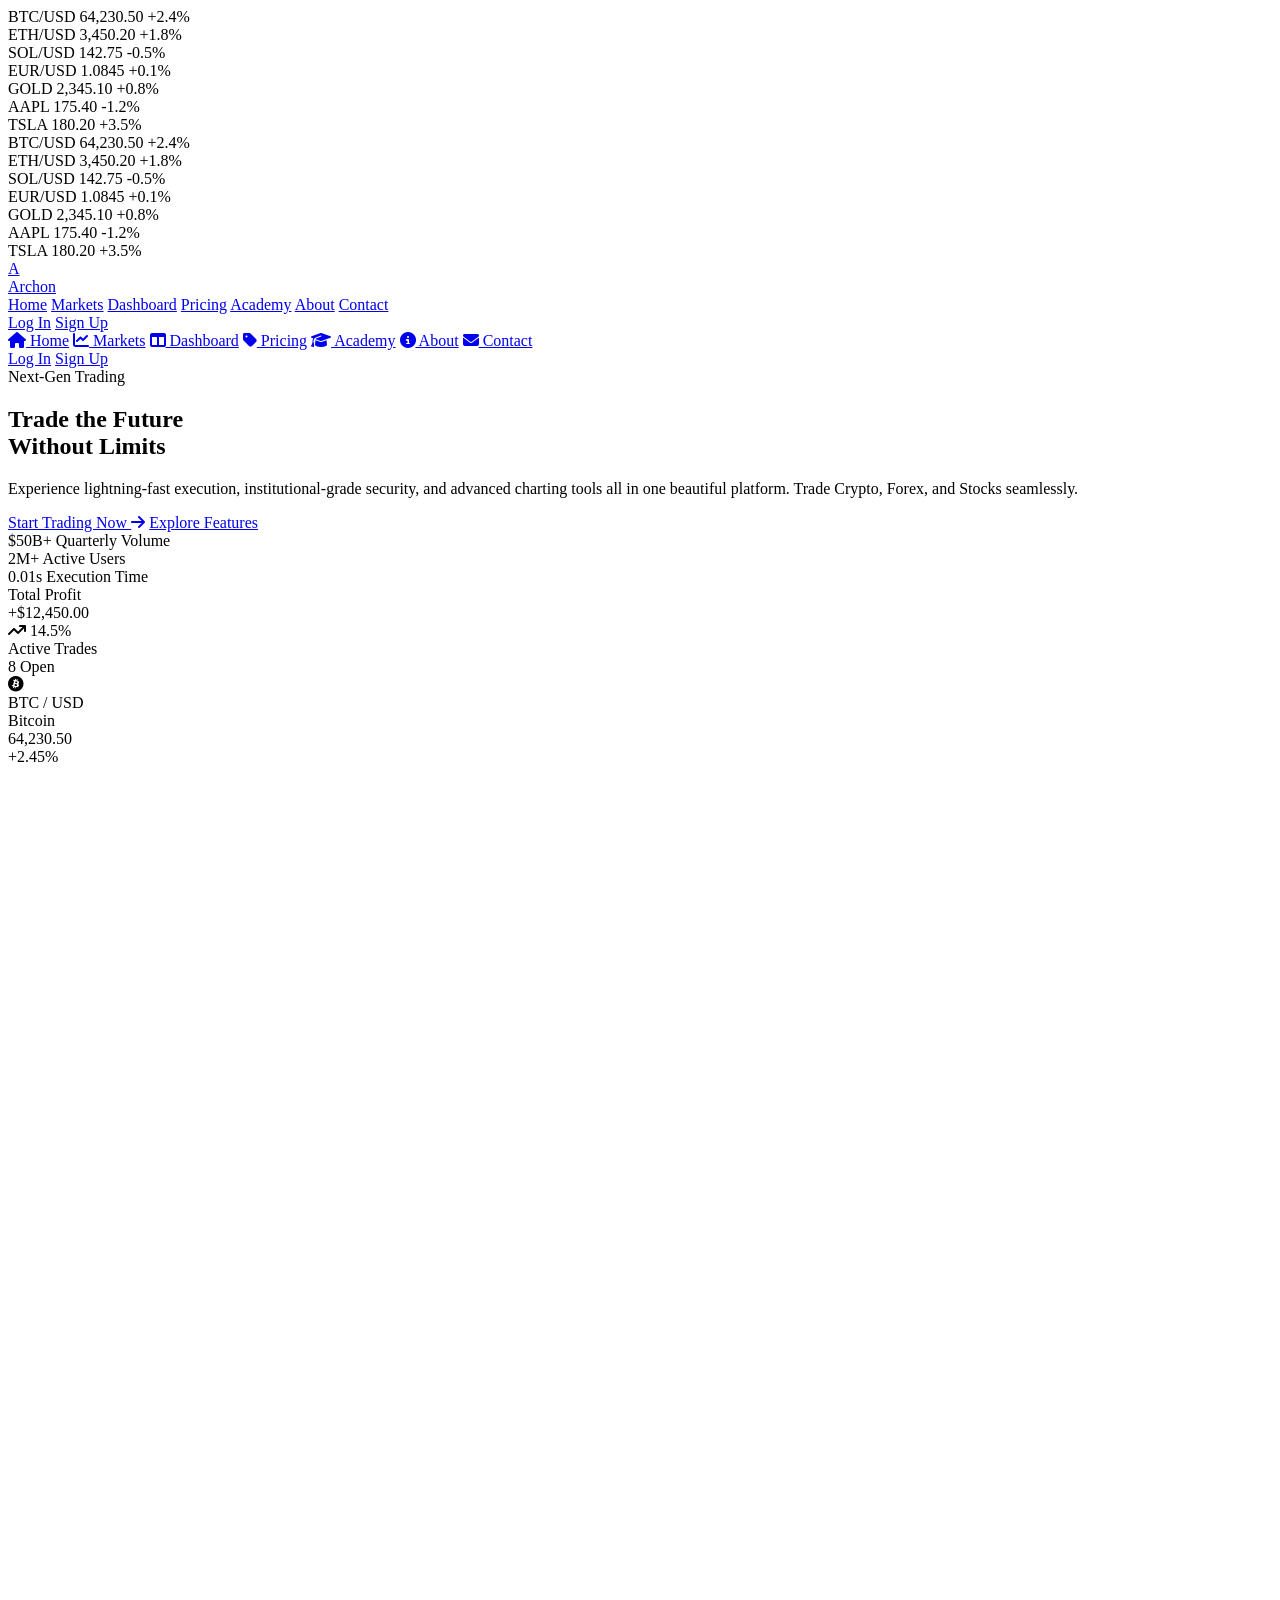
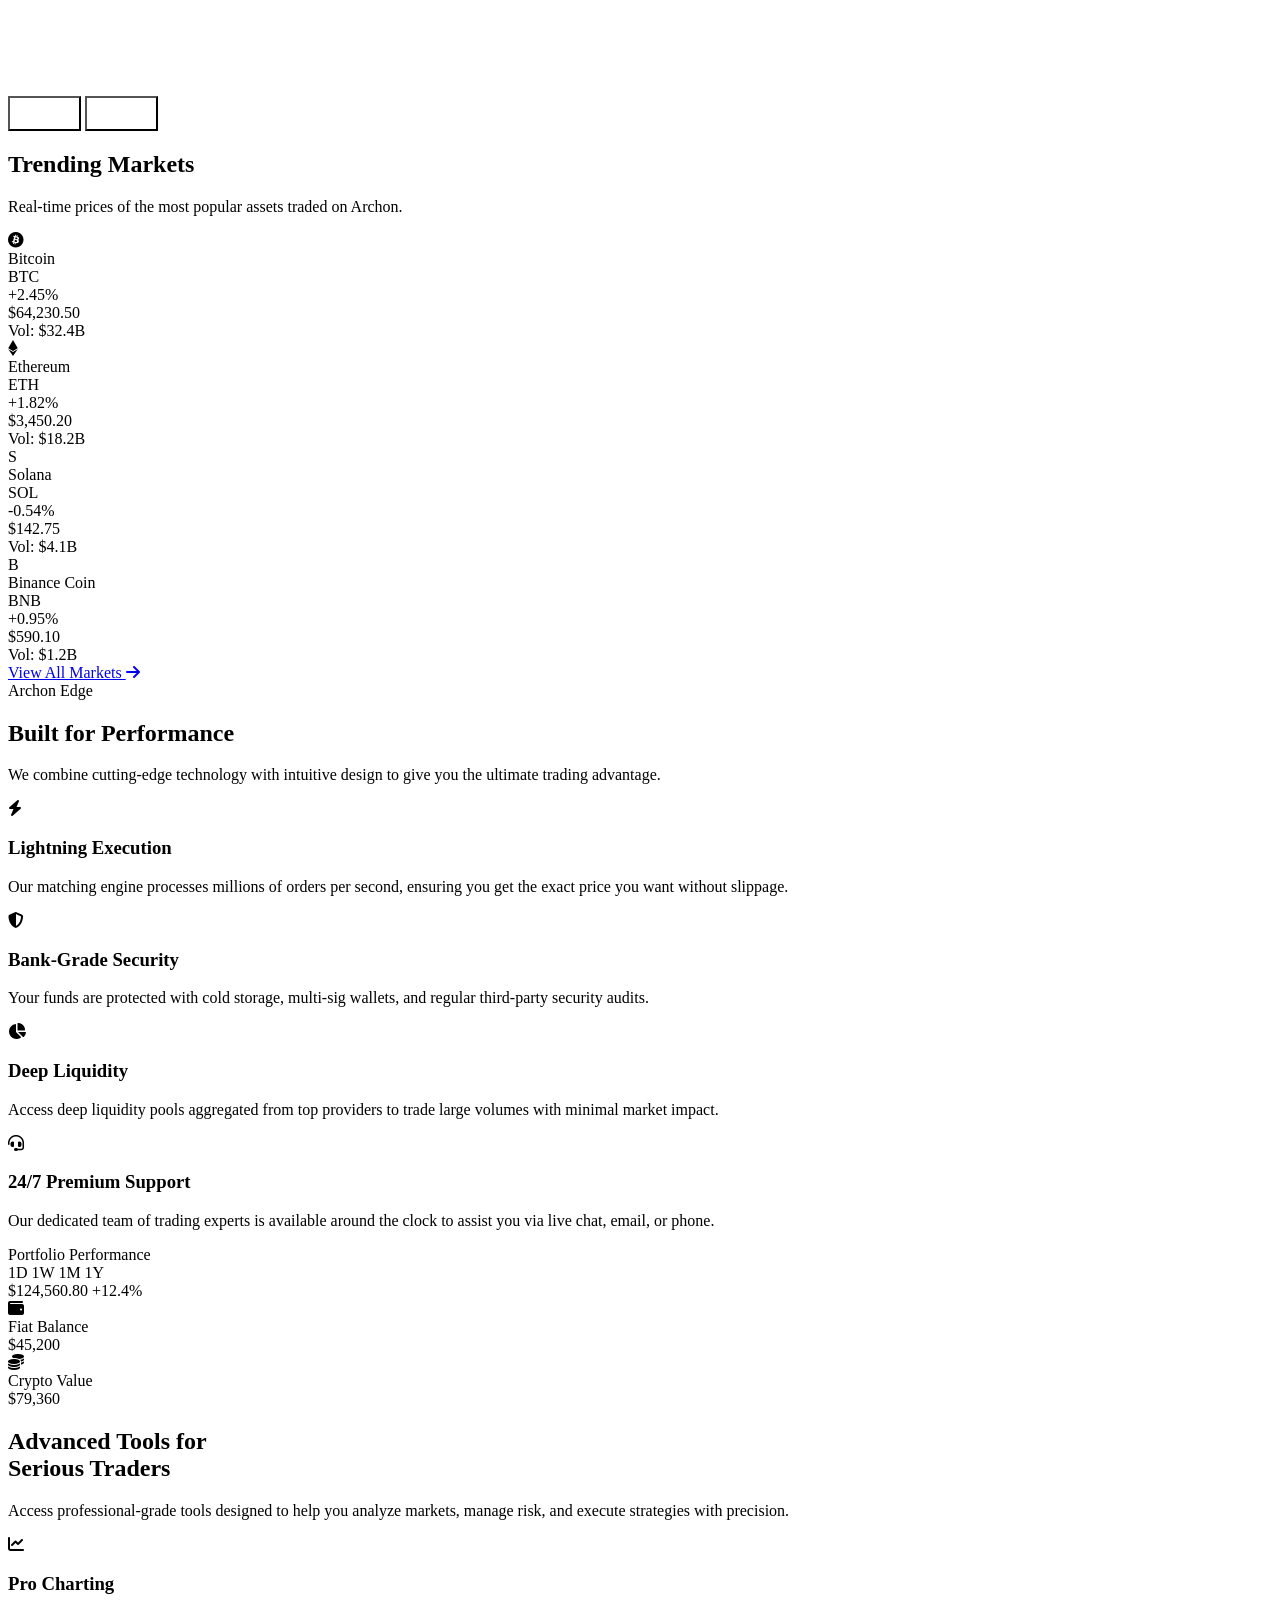
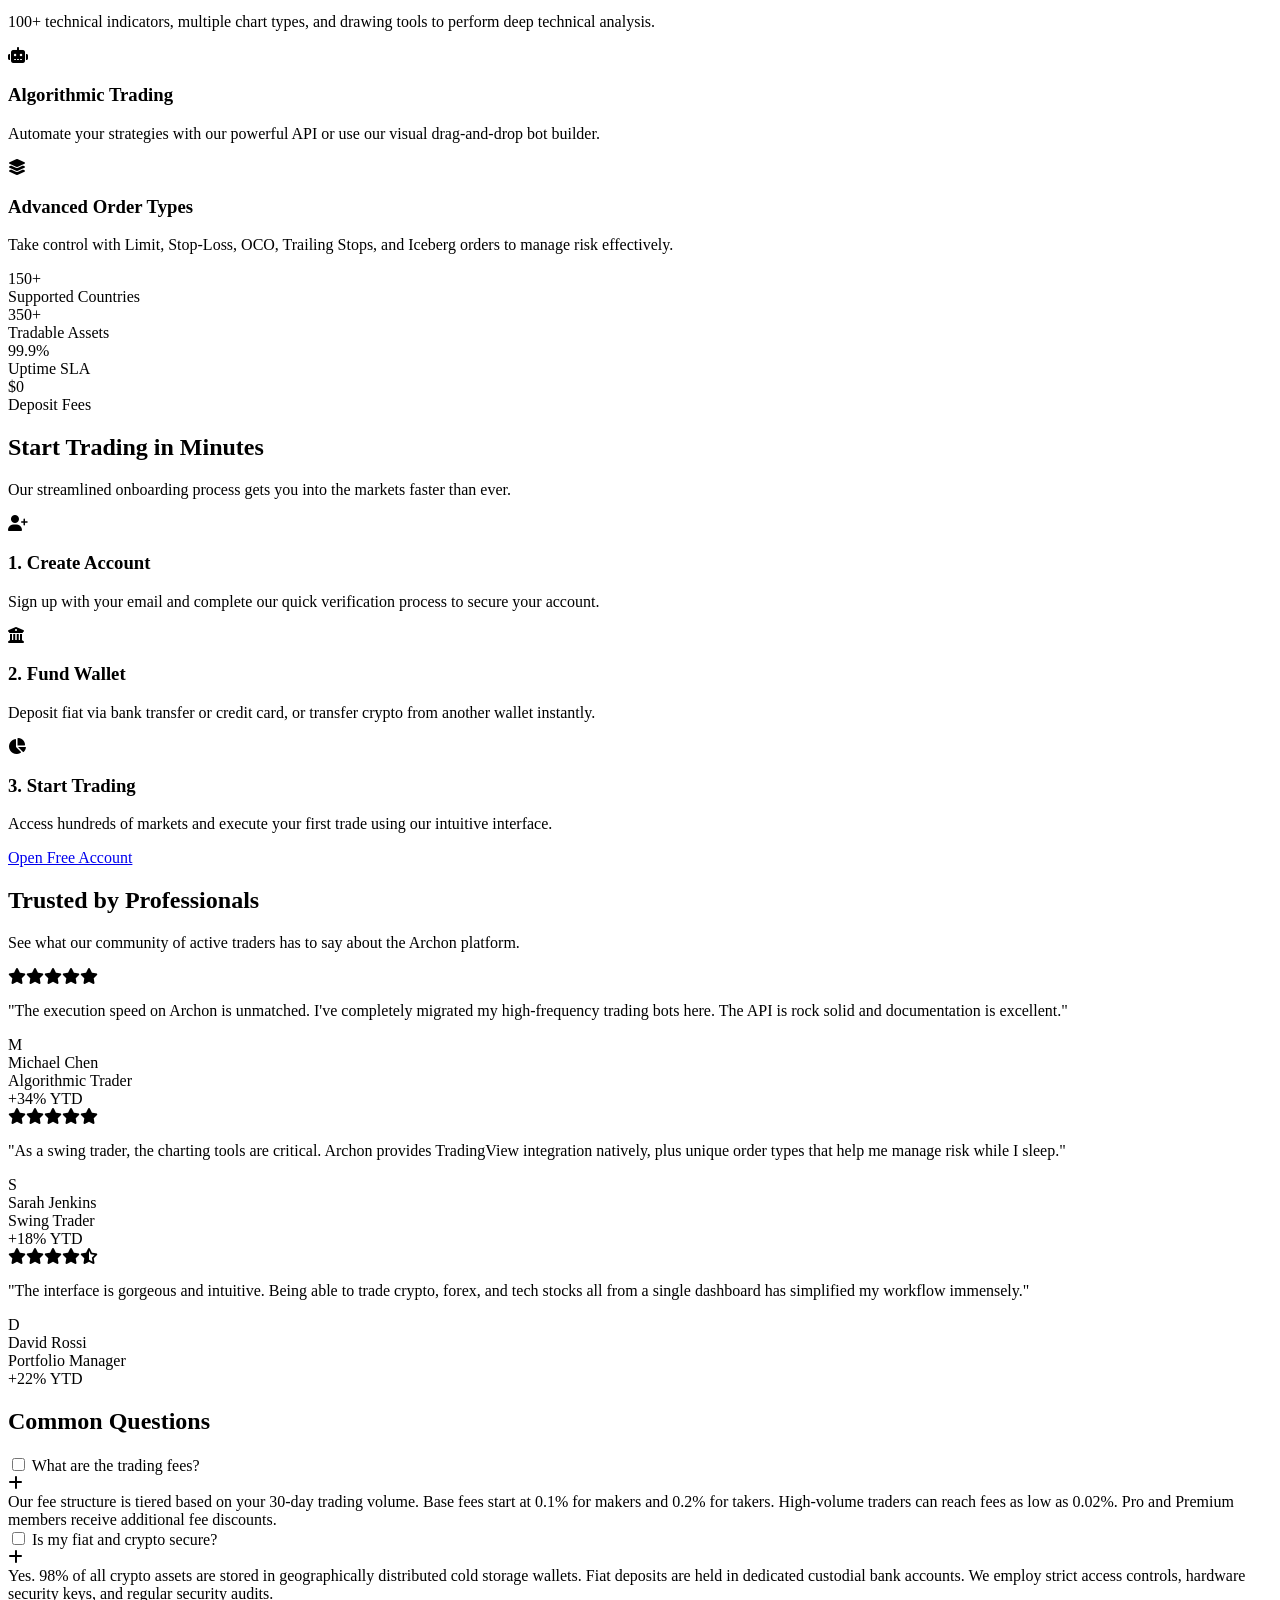
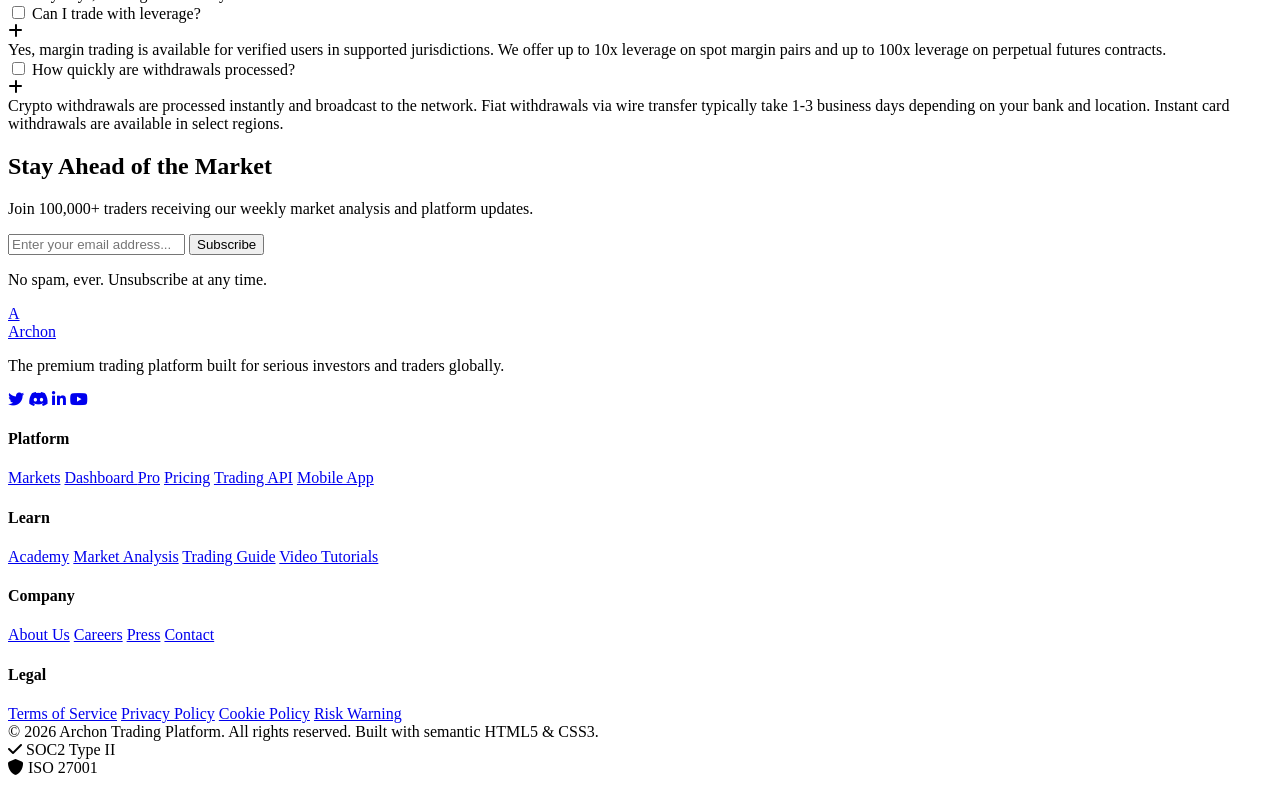
==== index.html @ 54bb6198 "Merge pull request #69 from harshvar027/fix/footer-placeholder-links Fix footer placeholder navigati" ====
<!DOCTYPE html>
<html lang="en">
<head>
  <meta charset="UTF-8">
  <meta name="viewport" content="width=device-width, initial-scale=1.0">
  <title>Archon | Premium Trading Platform</title>
  <link rel="icon" href="data:,">
  <meta name="description" content="A modern, premium trading platform built with semantic HTML5 and CSS3.">
  
  <!-- FontAwesome for icons (using a CDN for placeholder icons) -->
  <link rel="stylesheet" href="https://cdnjs.cloudflare.com/ajax/libs/font-awesome/6.4.0/css/all.min.css">
  
  <!-- CSS Styles -->
  <link rel="stylesheet" href="css/variables.css">
  <link rel="stylesheet" href="css/base.css">
  <link rel="stylesheet" href="css/nav.css">
  <link rel="stylesheet" href="css/footer.css">
  <link rel="stylesheet" href="css/home.css">
</head>
<body>

  <!-- ================= Ticker Bar ================= -->
  <div class="ticker">
    <div class="ticker__track">
      <!-- Duplicate items to create infinite loop effect -->
      <div class="ticker__item"><span class="ticker__symbol">BTC/USD</span> <span class="ticker__price">64,230.50</span> <span class="ticker__change ticker__up">+2.4%</span></div>
      <div class="ticker__item"><span class="ticker__symbol">ETH/USD</span> <span class="ticker__price">3,450.20</span> <span class="ticker__change ticker__up">+1.8%</span></div>
      <div class="ticker__item"><span class="ticker__symbol">SOL/USD</span> <span class="ticker__price">142.75</span> <span class="ticker__change ticker__down">-0.5%</span></div>
      <div class="ticker__item"><span class="ticker__symbol">EUR/USD</span> <span class="ticker__price">1.0845</span> <span class="ticker__change ticker__up">+0.1%</span></div>
      <div class="ticker__item"><span class="ticker__symbol">GOLD</span> <span class="ticker__price">2,345.10</span> <span class="ticker__change ticker__up">+0.8%</span></div>
      <div class="ticker__item"><span class="ticker__symbol">AAPL</span> <span class="ticker__price">175.40</span> <span class="ticker__change ticker__down">-1.2%</span></div>
      <div class="ticker__item"><span class="ticker__symbol">TSLA</span> <span class="ticker__price">180.20</span> <span class="ticker__change ticker__up">+3.5%</span></div>
      
      <div class="ticker__item"><span class="ticker__symbol">BTC/USD</span> <span class="ticker__price">64,230.50</span> <span class="ticker__change ticker__up">+2.4%</span></div>
      <div class="ticker__item"><span class="ticker__symbol">ETH/USD</span> <span class="ticker__price">3,450.20</span> <span class="ticker__change ticker__up">+1.8%</span></div>
      <div class="ticker__item"><span class="ticker__symbol">SOL/USD</span> <span class="ticker__price">142.75</span> <span class="ticker__change ticker__down">-0.5%</span></div>
      <div class="ticker__item"><span class="ticker__symbol">EUR/USD</span> <span class="ticker__price">1.0845</span> <span class="ticker__change ticker__up">+0.1%</span></div>
      <div class="ticker__item"><span class="ticker__symbol">GOLD</span> <span class="ticker__price">2,345.10</span> <span class="ticker__change ticker__up">+0.8%</span></div>
      <div class="ticker__item"><span class="ticker__symbol">AAPL</span> <span class="ticker__price">175.40</span> <span class="ticker__change ticker__down">-1.2%</span></div>
      <div class="ticker__item"><span class="ticker__symbol">TSLA</span> <span class="ticker__price">180.20</span> <span class="ticker__change ticker__up">+3.5%</span></div>
    </div>
  </div>

  <!-- ================= Navigation ================= -->
  <header class="nav">
    <input type="checkbox" id="nav-toggle" class="sr-only">
    
    <div class="nav__inner">
      <a href="index.html" class="nav__logo">
        <div class="nav__logo-icon">A</div>
        <div class="nav__logo-text">Archon</div>
      </a>

      <nav class="nav__links">
        <a href="index.html" class="nav__link active">Home</a>
        <a href="markets.html" class="nav__link">Markets</a>
        <a href="dashboard.html" class="nav__link">Dashboard</a>
        <a href="pricing.html" class="nav__link">Pricing</a>
        <a href="academy.html" class="nav__link">Academy</a>
        <a href="about.html" class="nav__link">About</a>
        <a href="contact.html" class="nav__link">Contact</a>
      </nav>

      <div class="nav__actions">
        <a href="login.html" class="btn btn-ghost hide-mobile">Log In</a>
        <a href="register.html" class="btn btn-primary hide-mobile">Sign Up</a>
        
        <label for="nav-toggle" class="nav__hamburger">
          <span class="nav__hamburger-line"></span>
          <span class="nav__hamburger-line"></span>
          <span class="nav__hamburger-line"></span>
        </label>
      </div>
    </div>

    <!-- Mobile Menu Drawer -->
    <div class="nav__mobile-menu">
      <a href="index.html" class="nav__mobile-link active"><i class="fa-solid fa-house"></i> Home</a>
      <a href="markets.html" class="nav__mobile-link"><i class="fa-solid fa-chart-line"></i> Markets</a>
      <a href="dashboard.html" class="nav__mobile-link"><i class="fa-solid fa-table-columns"></i> Dashboard</a>
      <a href="pricing.html" class="nav__mobile-link"><i class="fa-solid fa-tag"></i> Pricing</a>
      <a href="academy.html" class="nav__mobile-link"><i class="fa-solid fa-graduation-cap"></i> Academy</a>
      <a href="about.html" class="nav__mobile-link"><i class="fa-solid fa-circle-info"></i> About</a>
      <a href="contact.html" class="nav__mobile-link"><i class="fa-solid fa-envelope"></i> Contact</a>
      
      <div class="nav__mobile-actions">
        <a href="login.html" class="btn btn-ghost btn-full">Log In</a>
        <a href="register.html" class="btn btn-primary btn-full">Sign Up</a>
      </div>
    </div>
  </header>

  <!-- ================= Hero Section ================= -->
  <main>
    <section class="hero container">
      <div class="hero__grid">
        
        <!-- Hero Content -->
        <div class="hero__content">
          <div class="hero__label"><span class="glow-dot"></span> Next-Gen Trading</div>
          <h1 class="hero__title">
            Trade the Future <br>
            <span class="hero__title-gradient">Without Limits</span>
          </h1>
          <p class="hero__subtitle">
            Experience lightning-fast execution, institutional-grade security, and advanced charting tools all in one beautiful platform. Trade Crypto, Forex, and Stocks seamlessly.
          </p>
          <div class="hero__actions">
            <a href="register.html" class="btn btn-primary btn-xl">Start Trading Now <i class="fa-solid fa-arrow-right"></i></a>
            <a href="about.html" class="btn btn-outline btn-xl">Explore Features</a>
          </div>
          
          <div class="hero__stats">
            <div class="hero__stat">
              <span class="hero__stat-value">$50B+</span>
              <span class="hero__stat-label">Quarterly Volume</span>
            </div>
            <div class="hero__stat">
              <span class="hero__stat-value">2M+</span>
              <span class="hero__stat-label">Active Users</span>
            </div>
            <div class="hero__stat">
              <span class="hero__stat-value">0.01s</span>
              <span class="hero__stat-label">Execution Time</span>
            </div>
          </div>
        </div>

        <!-- Hero Visual (CSS Chart Illustration) -->
        <div class="hero__visual">
          
          <!-- Floating elements -->
          <div class="hero__float-card hero__float-card--tl">
            <div class="hero__float-label">Total Profit</div>
            <div class="hero__float-value text-primary">+$12,450.00</div>
            <div class="hero__float-badge"><i class="fa-solid fa-arrow-trend-up"></i> 14.5%</div>
          </div>
          
          <div class="hero__float-card hero__float-card--br">
            <div class="hero__float-label">Active Trades</div>
            <div class="hero__float-value">8 Open</div>
          </div>

          <!-- Main Chart Card -->
          <div class="hero__chart-card gradient-border">
            <div class="hero__chart-header">
              <div class="hero__chart-pair">
                <div class="hero__chart-icon"><i class="fa-brands fa-bitcoin"></i></div>
                <div>
                  <div class="hero__chart-name">BTC / USD</div>
                  <div class="hero__chart-sub">Bitcoin</div>
                </div>
              </div>
              <div class="hero__chart-price">
                <div class="hero__chart-val">64,230.50</div>
                <div class="hero__chart-change">+2.45%</div>
              </div>
            </div>
            
            <!-- CSS Candlesticks -->
            <div class="hero__candles">
              <div class="candle up" style="height: 40px;"><div class="candle__wick" style="height: 100%;"></div><div class="candle__body" style="height: 60%; position:absolute; bottom: 20%;"></div></div>
              <div class="candle down" style="height: 60px;"><div class="candle__wick" style="height: 100%;"></div><div class="candle__body" style="height: 80%; position:absolute; bottom: 10%;"></div></div>
              <div class="candle up" style="height: 70px;"><div class="candle__wick" style="height: 100%;"></div><div class="candle__body" style="height: 50%; position:absolute; bottom: 40%;"></div></div>
              <div class="candle up" style="height: 90px;"><div class="candle__wick" style="height: 100%;"></div><div class="candle__body" style="height: 70%; position:absolute; bottom: 20%;"></div></div>
              <div class="candle down" style="height: 50px;"><div class="candle__wick" style="height: 100%;"></div><div class="candle__body" style="height: 40%; position:absolute; bottom: 10%;"></div></div>
              <div class="candle up" style="height: 110px;"><div class="candle__wick" style="height: 100%;"></div><div class="candle__body" style="height: 60%; position:absolute; bottom: 30%;"></div></div>
              <div class="candle up" style="height: 130px;"><div class="candle__wick" style="height: 100%;"></div><div class="candle__body" style="height: 80%; position:absolute; bottom: 20%;"></div></div>
              <div class="candle down" style="height: 80px;"><div class="candle__wick" style="height: 100%;"></div><div class="candle__body" style="height: 70%; position:absolute; bottom: 15%;"></div></div>
              <div class="candle up" style="height: 140px;"><div class="candle__wick" style="height: 100%;"></div><div class="candle__body" style="height: 60%; position:absolute; bottom: 30%;"></div></div>
              <div class="candle up" style="height: 160px;"><div class="candle__wick" style="height: 100%;"></div><div class="candle__body" style="height: 50%; position:absolute; bottom: 45%;"></div></div>
            </div>

            <div class="flex justify-between mt-4">
              <button class="btn btn-success btn-sm btn-full mr-2" style="background:var(--grad-primary); color:#fff; border-radius: var(--radius-md); padding: 0.5rem;">Buy BTC</button>
              <button class="btn btn-danger btn-sm btn-full ml-2" style="background:var(--grad-danger); color:#fff; border-radius: var(--radius-md); padding: 0.5rem;">Sell BTC</button>
            </div>
          </div>
        </div>

      </div>
    </section>

    <!-- ================= Live Markets Section ================= -->
    <section class="section container">
      <div class="section-header">
        <h2 class="section-title">Trending <span>Markets</span></h2>
        <p class="section-subtitle">Real-time prices of the most popular assets traded on Archon.</p>
      </div>
      
      <div class="market-cards">
        <!-- Market Card 1 -->
        <div class="mcard">
          <div class="mcard__header">
            <div class="mcard__coin">
              <div class="mcard__icon mcard__icon--btc"><i class="fa-brands fa-bitcoin"></i></div>
              <div>
                <div class="mcard__name">Bitcoin</div>
                <div class="mcard__ticker">BTC</div>
              </div>
            </div>
            <div class="badge badge-up">+2.45%</div>
          </div>
          <div class="mcard__price">$64,230.50</div>
          <div class="mcard__footer">
            <div class="mcard__vol">Vol: $32.4B</div>
            <div class="sparkline">
              <div class="sparkline-bar up" style="height: 20%"></div>
              <div class="sparkline-bar up" style="height: 40%"></div>
              <div class="sparkline-bar up" style="height: 30%"></div>
              <div class="sparkline-bar up" style="height: 60%"></div>
              <div class="sparkline-bar up" style="height: 50%"></div>
              <div class="sparkline-bar up" style="height: 80%"></div>
              <div class="sparkline-bar up" style="height: 100%"></div>
            </div>
          </div>
        </div>

        <!-- Market Card 2 -->
        <div class="mcard">
          <div class="mcard__header">
            <div class="mcard__coin">
              <div class="mcard__icon mcard__icon--eth"><i class="fa-brands fa-ethereum"></i></div>
              <div>
                <div class="mcard__name">Ethereum</div>
                <div class="mcard__ticker">ETH</div>
              </div>
            </div>
            <div class="badge badge-up">+1.82%</div>
          </div>
          <div class="mcard__price">$3,450.20</div>
          <div class="mcard__footer">
            <div class="mcard__vol">Vol: $18.2B</div>
            <div class="sparkline">
              <div class="sparkline-bar up" style="height: 30%"></div>
              <div class="sparkline-bar up" style="height: 20%"></div>
              <div class="sparkline-bar up" style="height: 50%"></div>
              <div class="sparkline-bar up" style="height: 40%"></div>
              <div class="sparkline-bar up" style="height: 70%"></div>
              <div class="sparkline-bar up" style="height: 60%"></div>
              <div class="sparkline-bar up" style="height: 90%"></div>
            </div>
          </div>
        </div>

        <!-- Market Card 3 -->
        <div class="mcard">
          <div class="mcard__header">
            <div class="mcard__coin">
              <div class="mcard__icon mcard__icon--sol">S</div>
              <div>
                <div class="mcard__name">Solana</div>
                <div class="mcard__ticker">SOL</div>
              </div>
            </div>
            <div class="badge badge-down">-0.54%</div>
          </div>
          <div class="mcard__price">$142.75</div>
          <div class="mcard__footer">
            <div class="mcard__vol">Vol: $4.1B</div>
            <div class="sparkline">
              <div class="sparkline-bar down" style="height: 80%"></div>
              <div class="sparkline-bar down" style="height: 90%"></div>
              <div class="sparkline-bar down" style="height: 60%"></div>
              <div class="sparkline-bar down" style="height: 70%"></div>
              <div class="sparkline-bar down" style="height: 40%"></div>
              <div class="sparkline-bar down" style="height: 50%"></div>
              <div class="sparkline-bar down" style="height: 30%"></div>
            </div>
          </div>
        </div>

        <!-- Market Card 4 -->
        <div class="mcard">
          <div class="mcard__header">
            <div class="mcard__coin">
              <div class="mcard__icon mcard__icon--bnb">B</div>
              <div>
                <div class="mcard__name">Binance Coin</div>
                <div class="mcard__ticker">BNB</div>
              </div>
            </div>
            <div class="badge badge-up">+0.95%</div>
          </div>
          <div class="mcard__price">$590.10</div>
          <div class="mcard__footer">
            <div class="mcard__vol">Vol: $1.2B</div>
            <div class="sparkline">
              <div class="sparkline-bar up" style="height: 40%"></div>
              <div class="sparkline-bar up" style="height: 50%"></div>
              <div class="sparkline-bar up" style="height: 40%"></div>
              <div class="sparkline-bar up" style="height: 60%"></div>
              <div class="sparkline-bar up" style="height: 70%"></div>
              <div class="sparkline-bar up" style="height: 65%"></div>
              <div class="sparkline-bar up" style="height: 80%"></div>
            </div>
          </div>
        </div>
      </div>
      
      <div class="text-center" style="margin-top: var(--space-8);">
        <a href="markets.html" class="btn btn-outline">View All Markets <i class="fa-solid fa-arrow-right"></i></a>
      </div>
    </section>

    <!-- ================= Why Choose Us ================= -->
    <section class="section container">
      <div class="section-header">
        <div class="section-label">Archon Edge</div>
        <h2 class="section-title">Built for <span>Performance</span></h2>
        <p class="section-subtitle">We combine cutting-edge technology with intuitive design to give you the ultimate trading advantage.</p>
      </div>

      <div class="why-grid">
        <div class="why-card">
          <div class="why-card__icon icon-frame icon-frame-primary"><i class="fa-solid fa-bolt"></i></div>
          <h3 class="why-card__title">Lightning Execution</h3>
          <p class="why-card__text">Our matching engine processes millions of orders per second, ensuring you get the exact price you want without slippage.</p>
        </div>
        
        <div class="why-card">
          <div class="why-card__icon icon-frame icon-frame-secondary"><i class="fa-solid fa-shield-halved"></i></div>
          <h3 class="why-card__title">Bank-Grade Security</h3>
          <p class="why-card__text">Your funds are protected with cold storage, multi-sig wallets, and regular third-party security audits.</p>
        </div>
        
        <div class="why-card">
          <div class="why-card__icon icon-frame icon-frame-danger"><i class="fa-solid fa-chart-pie"></i></div>
          <h3 class="why-card__title">Deep Liquidity</h3>
          <p class="why-card__text">Access deep liquidity pools aggregated from top providers to trade large volumes with minimal market impact.</p>
        </div>
        
        <div class="why-card">
          <div class="why-card__icon icon-frame icon-frame-warning"><i class="fa-solid fa-headset"></i></div>
          <h3 class="why-card__title">24/7 Premium Support</h3>
          <p class="why-card__text">Our dedicated team of trading experts is available around the clock to assist you via live chat, email, or phone.</p>
        </div>
      </div>
    </section>

    <!-- ================= Trading Features Section ================= -->
    <section class="section container">
      <div class="features__grid">
        
        <!-- Features Visual -->
        <div class="features__visual">
          <div class="chart-panel">
            <div class="chart-panel__header">
              <div class="chart-panel__title">Portfolio Performance</div>
              <div class="chart-panel__tabs">
                <span class="chart-panel__tab">1D</span>
                <span class="chart-panel__tab">1W</span>
                <span class="chart-panel__tab active">1M</span>
                <span class="chart-panel__tab">1Y</span>
              </div>
            </div>
            <div class="text-3xl fw-bold font-mono mb-4">$124,560.80 <span class="text-sm text-primary">+12.4%</span></div>
            <!-- CSS Area Chart -->
            <div class="area-chart">
              <div class="area-chart__bar" style="height: 20%"></div>
              <div class="area-chart__bar" style="height: 25%"></div>
              <div class="area-chart__bar" style="height: 22%"></div>
              <div class="area-chart__bar" style="height: 35%"></div>
              <div class="area-chart__bar" style="height: 30%"></div>
              <div class="area-chart__bar" style="height: 45%"></div>
              <div class="area-chart__bar" style="height: 50%"></div>
              <div class="area-chart__bar" style="height: 48%"></div>
              <div class="area-chart__bar" style="height: 60%"></div>
              <div class="area-chart__bar" style="height: 55%"></div>
              <div class="area-chart__bar" style="height: 70%"></div>
              <div class="area-chart__bar" style="height: 75%"></div>
              <div class="area-chart__bar" style="height: 85%"></div>
              <div class="area-chart__bar" style="height: 80%"></div>
              <div class="area-chart__bar" style="height: 95%"></div>
              <div class="area-chart__bar" style="height: 100%"></div>
            </div>
          </div>
          
          <div class="grid grid-2 gap-4 mt-2">
            <div class="card p-4 flex items-center gap-4">
              <div class="icon-frame icon-frame-primary"><i class="fa-solid fa-wallet"></i></div>
              <div>
                <div class="text-xs text-muted uppercase">Fiat Balance</div>
                <div class="text-lg fw-bold font-mono">$45,200</div>
              </div>
            </div>
            <div class="card p-4 flex items-center gap-4">
              <div class="icon-frame icon-frame-secondary"><i class="fa-solid fa-coins"></i></div>
              <div>
                <div class="text-xs text-muted uppercase">Crypto Value</div>
                <div class="text-lg fw-bold font-mono">$79,360</div>
              </div>
            </div>
          </div>
        </div>

        <!-- Features List -->
        <div>
          <h2 class="text-4xl fw-extrabold mb-6">Advanced Tools for <br><span class="gradient-text-blue">Serious Traders</span></h2>
          <p class="text-secondary mb-8">Access professional-grade tools designed to help you analyze markets, manage risk, and execute strategies with precision.</p>
          
          <div class="features__list">
            <div class="feature-item">
              <div class="icon-frame icon-frame-primary"><i class="fa-solid fa-chart-line"></i></div>
              <div class="feature-item__content">
                <h3 class="feature-item__title">Pro Charting</h3>
                <p class="feature-item__text">100+ technical indicators, multiple chart types, and drawing tools to perform deep technical analysis.</p>
              </div>
            </div>
            
            <div class="feature-item">
              <div class="icon-frame icon-frame-secondary"><i class="fa-solid fa-robot"></i></div>
              <div class="feature-item__content">
                <h3 class="feature-item__title">Algorithmic Trading</h3>
                <p class="feature-item__text">Automate your strategies with our powerful API or use our visual drag-and-drop bot builder.</p>
              </div>
            </div>
            
            <div class="feature-item">
              <div class="icon-frame icon-frame-warning"><i class="fa-solid fa-layer-group"></i></div>
              <div class="feature-item__content">
                <h3 class="feature-item__title">Advanced Order Types</h3>
                <p class="feature-item__text">Take control with Limit, Stop-Loss, OCO, Trailing Stops, and Iceberg orders to manage risk effectively.</p>
              </div>
            </div>
          </div>
        </div>

      </div>
    </section>

    <!-- ================= Statistics Section ================= -->
    <section class="stats-section">
      <div class="container">
        <div class="stats-grid">
          <div class="stat-item">
            <div class="stat-item__value">150+</div>
            <div class="stat-item__label">Supported Countries</div>
          </div>
          <div class="stat-item">
            <div class="stat-item__value">350+</div>
            <div class="stat-item__label">Tradable Assets</div>
          </div>
          <div class="stat-item">
            <div class="stat-item__value">99.9%</div>
            <div class="stat-item__label">Uptime SLA</div>
          </div>
          <div class="stat-item">
            <div class="stat-item__value">$0</div>
            <div class="stat-item__label">Deposit Fees</div>
          </div>
        </div>
      </div>
    </section>

    <!-- ================= Steps Section ================= -->
    <section class="section container">
      <div class="section-header">
        <h2 class="section-title">Start Trading in <span>Minutes</span></h2>
        <p class="section-subtitle">Our streamlined onboarding process gets you into the markets faster than ever.</p>
      </div>

      <div class="steps-grid">
        <div class="step-item">
          <div class="step-item__number"><i class="fa-solid fa-user-plus"></i></div>
          <h3 class="step-item__title">1. Create Account</h3>
          <p class="step-item__text">Sign up with your email and complete our quick verification process to secure your account.</p>
        </div>
        
        <div class="step-item">
          <div class="step-item__number"><i class="fa-solid fa-building-columns"></i></div>
          <h3 class="step-item__title">2. Fund Wallet</h3>
          <p class="step-item__text">Deposit fiat via bank transfer or credit card, or transfer crypto from another wallet instantly.</p>
        </div>
        
        <div class="step-item">
          <div class="step-item__number"><i class="fa-solid fa-chart-pie"></i></div>
          <h3 class="step-item__title">3. Start Trading</h3>
          <p class="step-item__text">Access hundreds of markets and execute your first trade using our intuitive interface.</p>
        </div>
      </div>
      
      <div class="text-center" style="margin-top: var(--space-12);">
        <a href="register.html" class="btn btn-primary btn-lg">Open Free Account</a>
      </div>
    </section>

    <!-- ================= Testimonials ================= -->
    <section class="section container">
      <div class="section-header">
        <h2 class="section-title">Trusted by <span>Professionals</span></h2>
        <p class="section-subtitle">See what our community of active traders has to say about the Archon platform.</p>
      </div>

      <div class="testimonials-grid">
        <div class="tcard">
          <div class="tcard__stars">
            <i class="fa-solid fa-star"></i><i class="fa-solid fa-star"></i><i class="fa-solid fa-star"></i><i class="fa-solid fa-star"></i><i class="fa-solid fa-star"></i>
          </div>
          <p class="tcard__text">"The execution speed on Archon is unmatched. I've completely migrated my high-frequency trading bots here. The API is rock solid and documentation is excellent."</p>
          <div class="tcard__author">
            <div class="tcard__avatar avatar--a">M</div>
            <div>
              <div class="tcard__name">Michael Chen</div>
              <div class="tcard__role">Algorithmic Trader</div>
            </div>
            <div class="tcard__return">+34% YTD</div>
          </div>
        </div>
        
        <div class="tcard">
          <div class="tcard__stars">
            <i class="fa-solid fa-star"></i><i class="fa-solid fa-star"></i><i class="fa-solid fa-star"></i><i class="fa-solid fa-star"></i><i class="fa-solid fa-star"></i>
          </div>
          <p class="tcard__text">"As a swing trader, the charting tools are critical. Archon provides TradingView integration natively, plus unique order types that help me manage risk while I sleep."</p>
          <div class="tcard__author">
            <div class="tcard__avatar avatar--b">S</div>
            <div>
              <div class="tcard__name">Sarah Jenkins</div>
              <div class="tcard__role">Swing Trader</div>
            </div>
            <div class="tcard__return">+18% YTD</div>
          </div>
        </div>
        
        <div class="tcard">
          <div class="tcard__stars">
            <i class="fa-solid fa-star"></i><i class="fa-solid fa-star"></i><i class="fa-solid fa-star"></i><i class="fa-solid fa-star"></i><i class="fa-solid fa-star-half-stroke"></i>
          </div>
          <p class="tcard__text">"The interface is gorgeous and intuitive. Being able to trade crypto, forex, and tech stocks all from a single dashboard has simplified my workflow immensely."</p>
          <div class="tcard__author">
            <div class="tcard__avatar avatar--c">D</div>
            <div>
              <div class="tcard__name">David Rossi</div>
              <div class="tcard__role">Portfolio Manager</div>
            </div>
            <div class="tcard__return">+22% YTD</div>
          </div>
        </div>
      </div>
    </section>

    <!-- ================= FAQ (CSS Accordion) ================= -->
    <section class="section container">
      <div class="section-header">
        <h2 class="section-title">Common <span>Questions</span></h2>
      </div>

      <div class="faq-list">
        
        <div class="faq-item">
          <input type="checkbox" id="faq1" name="faq">
          <label class="faq-item__label" for="faq1">
            What are the trading fees?
            <div class="faq-item__icon"><i class="fa-solid fa-plus"></i></div>
          </label>
          <div class="faq-item__content">
            <div class="faq-item__text">
              Our fee structure is tiered based on your 30-day trading volume. Base fees start at 0.1% for makers and 0.2% for takers. High-volume traders can reach fees as low as 0.02%. Pro and Premium members receive additional fee discounts.
            </div>
          </div>
        </div>
        
        <div class="faq-item">
          <input type="checkbox" id="faq2" name="faq">
          <label class="faq-item__label" for="faq2">
            Is my fiat and crypto secure?
            <div class="faq-item__icon"><i class="fa-solid fa-plus"></i></div>
          </label>
          <div class="faq-item__content">
            <div class="faq-item__text">
              Yes. 98% of all crypto assets are stored in geographically distributed cold storage wallets. Fiat deposits are held in dedicated custodial bank accounts. We employ strict access controls, hardware security keys, and regular security audits.
            </div>
          </div>
        </div>
        
        <div class="faq-item">
          <input type="checkbox" id="faq3" name="faq">
          <label class="faq-item__label" for="faq3">
            Can I trade with leverage?
            <div class="faq-item__icon"><i class="fa-solid fa-plus"></i></div>
          </label>
          <div class="faq-item__content">
            <div class="faq-item__text">
              Yes, margin trading is available for verified users in supported jurisdictions. We offer up to 10x leverage on spot margin pairs and up to 100x leverage on perpetual futures contracts.
            </div>
          </div>
        </div>
        
        <div class="faq-item">
          <input type="checkbox" id="faq4" name="faq">
          <label class="faq-item__label" for="faq4">
            How quickly are withdrawals processed?
            <div class="faq-item__icon"><i class="fa-solid fa-plus"></i></div>
          </label>
          <div class="faq-item__content">
            <div class="faq-item__text">
              Crypto withdrawals are processed instantly and broadcast to the network. Fiat withdrawals via wire transfer typically take 1-3 business days depending on your bank and location. Instant card withdrawals are available in select regions.
            </div>
          </div>
        </div>

      </div>
    </section>

    <!-- ================= Newsletter ================= -->
    <section class="newsletter-section section">
      <div class="container newsletter-inner">
        <div>
          <h2 class="newsletter__title">Stay Ahead of the Market</h2>
          <p class="newsletter__subtitle">Join 100,000+ traders receiving our weekly market analysis and platform updates.</p>
        </div>
        <div class="newsletter-form">
          <div class="newsletter-form__row">
            <input type="email" class="newsletter-form__input" placeholder="Enter your email address...">
            <button class="btn btn-primary btn-lg">Subscribe</button>
          </div>
          <p class="newsletter-form__note">No spam, ever. Unsubscribe at any time.</p>
        </div>
      </div>
    </section>
  </main>

  <!-- ================= Footer ================= -->
  <footer class="footer">
    <div class="container">
      <div class="footer__grid">
        
        <div class="footer__brand">
          <a href="index.html" class="footer__brand-logo">
            <div class="footer__brand-icon">A</div>
            <div class="footer__brand-name">Archon</div>
          </a>
          <p class="footer__brand-tagline">The premium trading platform built for serious investors and traders globally.</p>
          <div class="footer__socials">
            <a href="#" class="footer__social-link"><i class="fa-brands fa-twitter"></i></a>
            <a href="#" class="footer__social-link"><i class="fa-brands fa-discord"></i></a>
            <a href="#" class="footer__social-link"><i class="fa-brands fa-linkedin-in"></i></a>
            <a href="#" class="footer__social-link"><i class="fa-brands fa-youtube"></i></a>
          </div>
        </div>
        
        <div>
          <h4 class="footer__col-title">Platform</h4>
          <div class="footer__links">
            <a href="markets.html" class="footer__link">Markets</a>
            <a href="dashboard.html" class="footer__link">Dashboard <span class="footer__link-badge">Pro</span></a>
            <a href="pricing.html" class="footer__link">Pricing</a>
            <a href="coming-soon.html" class="footer__link">Trading API</a>
            <a href="coming-soon.html" class="footer__link">Mobile App</a>
          </div>
        </div>
        
        <div>
          <h4 class="footer__col-title">Learn</h4>
          <div class="footer__links">
            <a href="academy.html" class="footer__link">Academy</a>
            <a href="markets.html" class="footer__link">Market Analysis</a>
            <a href="coming-soon.html" class="footer__link">Trading Guide</a>
            <a href="coming-soon.html" class="footer__link">Video Tutorials</a>
          </div>
        </div>
        
        <div>
          <h4 class="footer__col-title">Company</h4>
          <div class="footer__links">
            <a href="about.html" class="footer__link">About Us</a>
            <a href="coming-soon.html" class="footer__link">Careers</a>
            <a href="coming-soon.html" class="footer__link">Press</a>
            <a href="contact.html" class="footer__link">Contact</a>
          </div>
        </div>
        
        <div>
          <h4 class="footer__col-title">Legal</h4>
          <div class="footer__links">
            <a href="coming-soon.html" class="footer__link">Terms of Service</a>
            <a href="coming-soon.html" class="footer__link">Privacy Policy</a>
            <a href="coming-soon.html" class="footer__link">Cookie Policy</a>
            <a href="coming-soon.html" class="footer__link">Risk Warning</a>
          </div>
        </div>
        
      </div>
      
      <div class="footer__bottom">
        <div class="footer__copy">
          &copy; 2026 <span>Archon</span> Trading Platform. All rights reserved. Built with semantic HTML5 & CSS3.
        </div>
        <div class="footer__compliance">
          <div class="footer__compliance-badge"><i class="fa-solid fa-check"></i> SOC2 Type II</div>
          <div class="footer__compliance-badge"><i class="fa-solid fa-shield"></i> ISO 27001</div>
        </div>
      </div>
    </div>
  </footer>

</body>
</html>
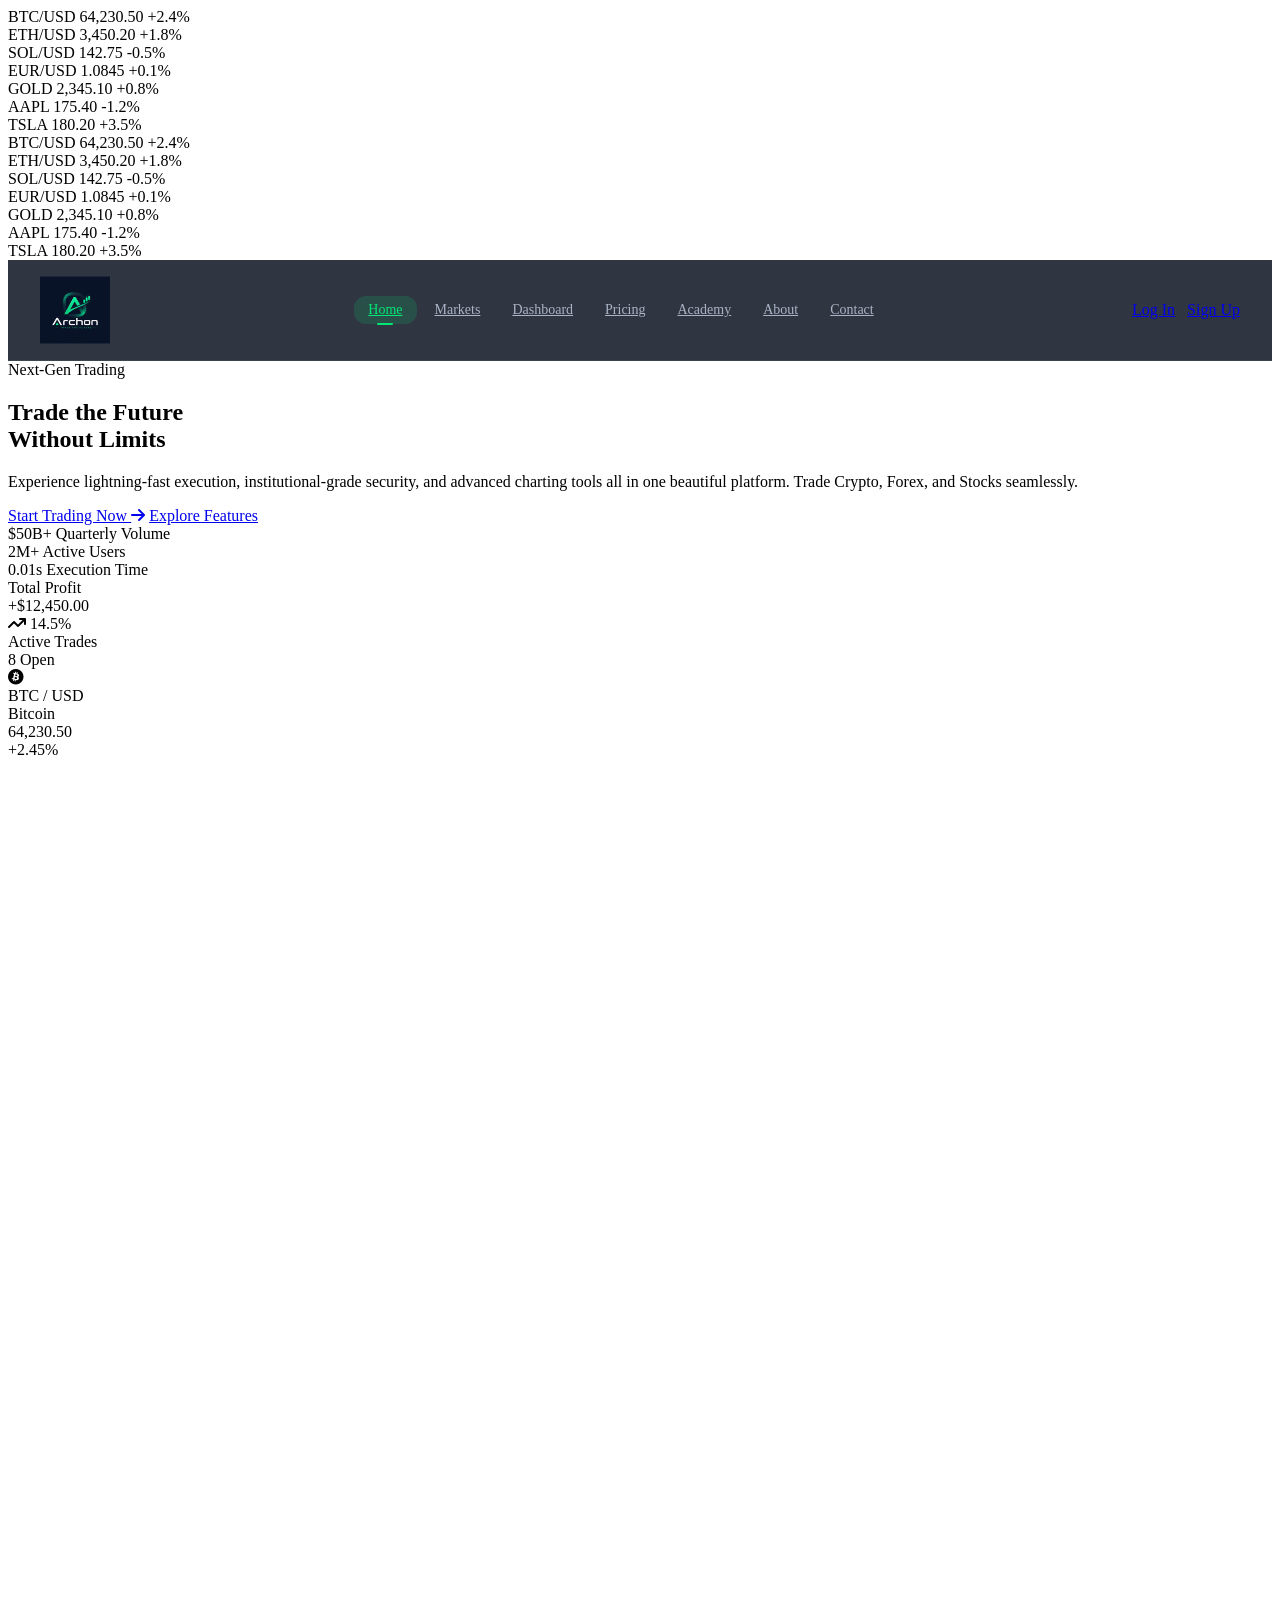
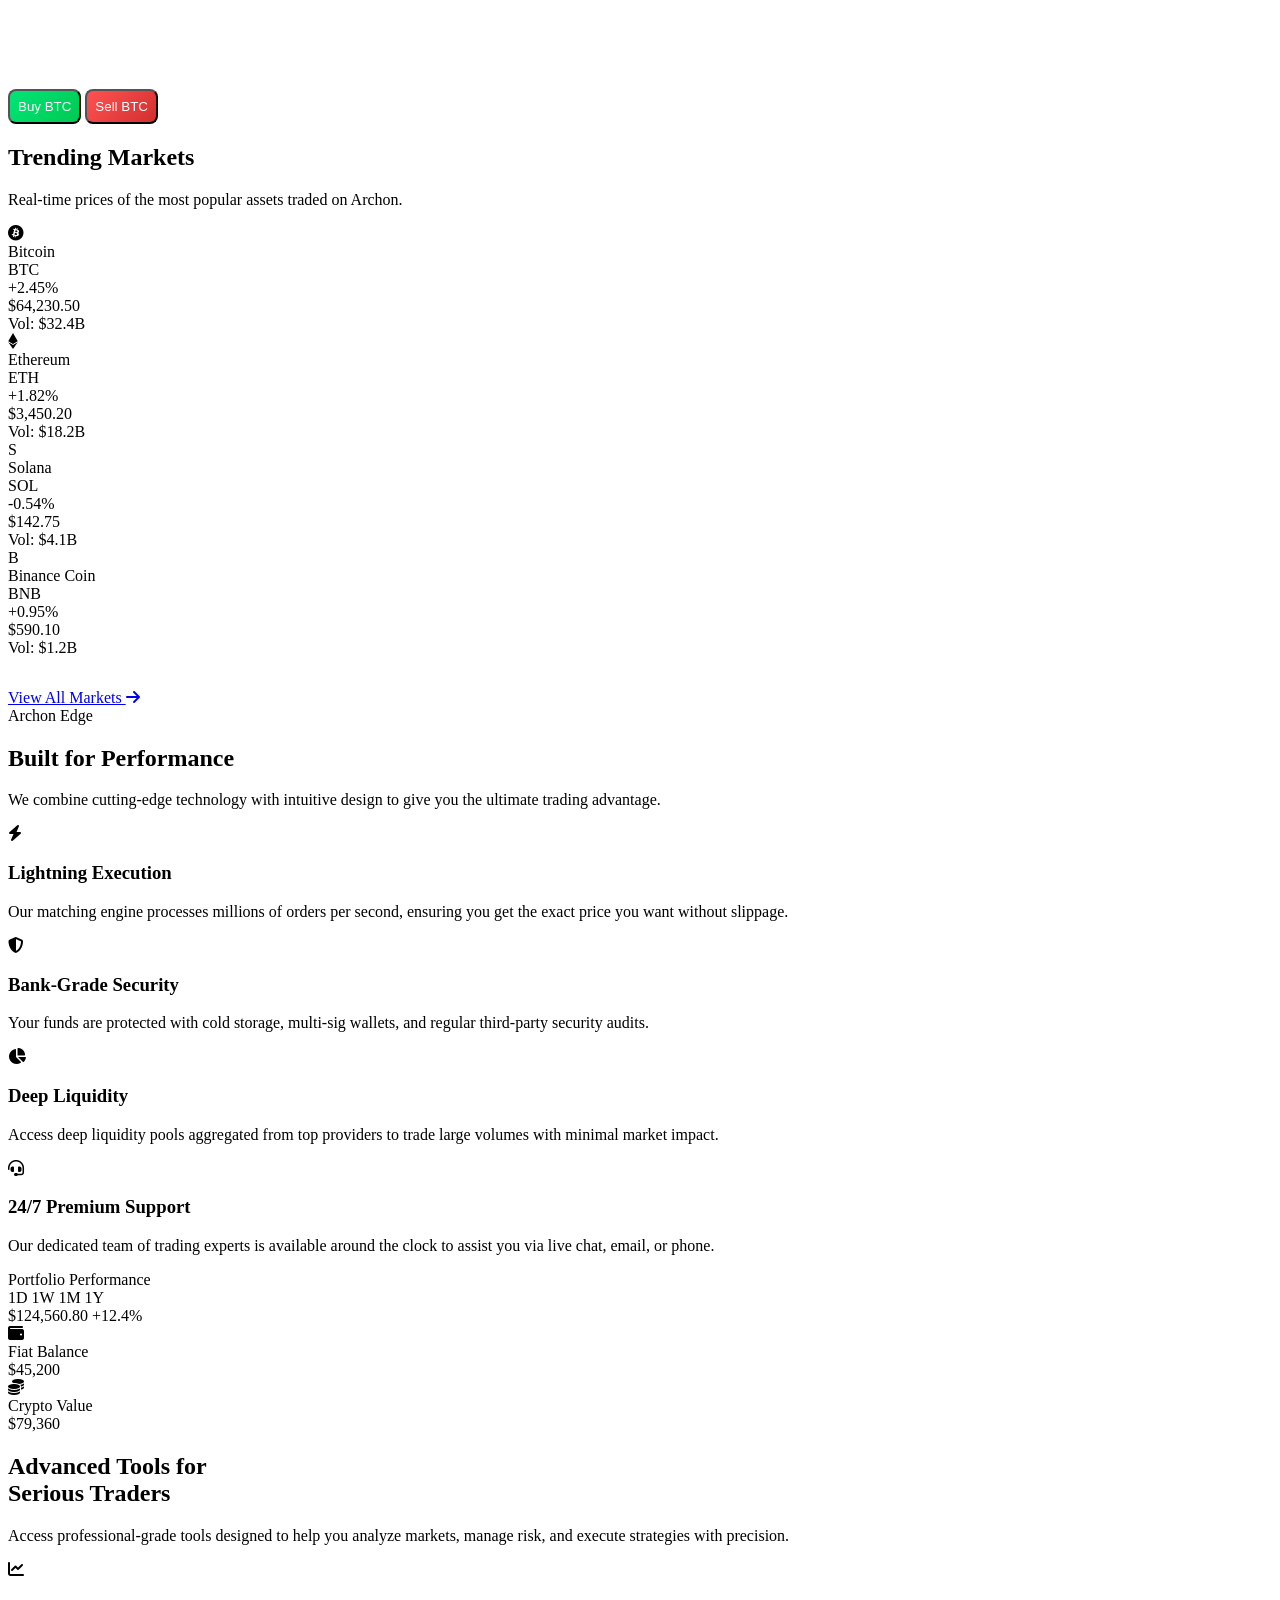
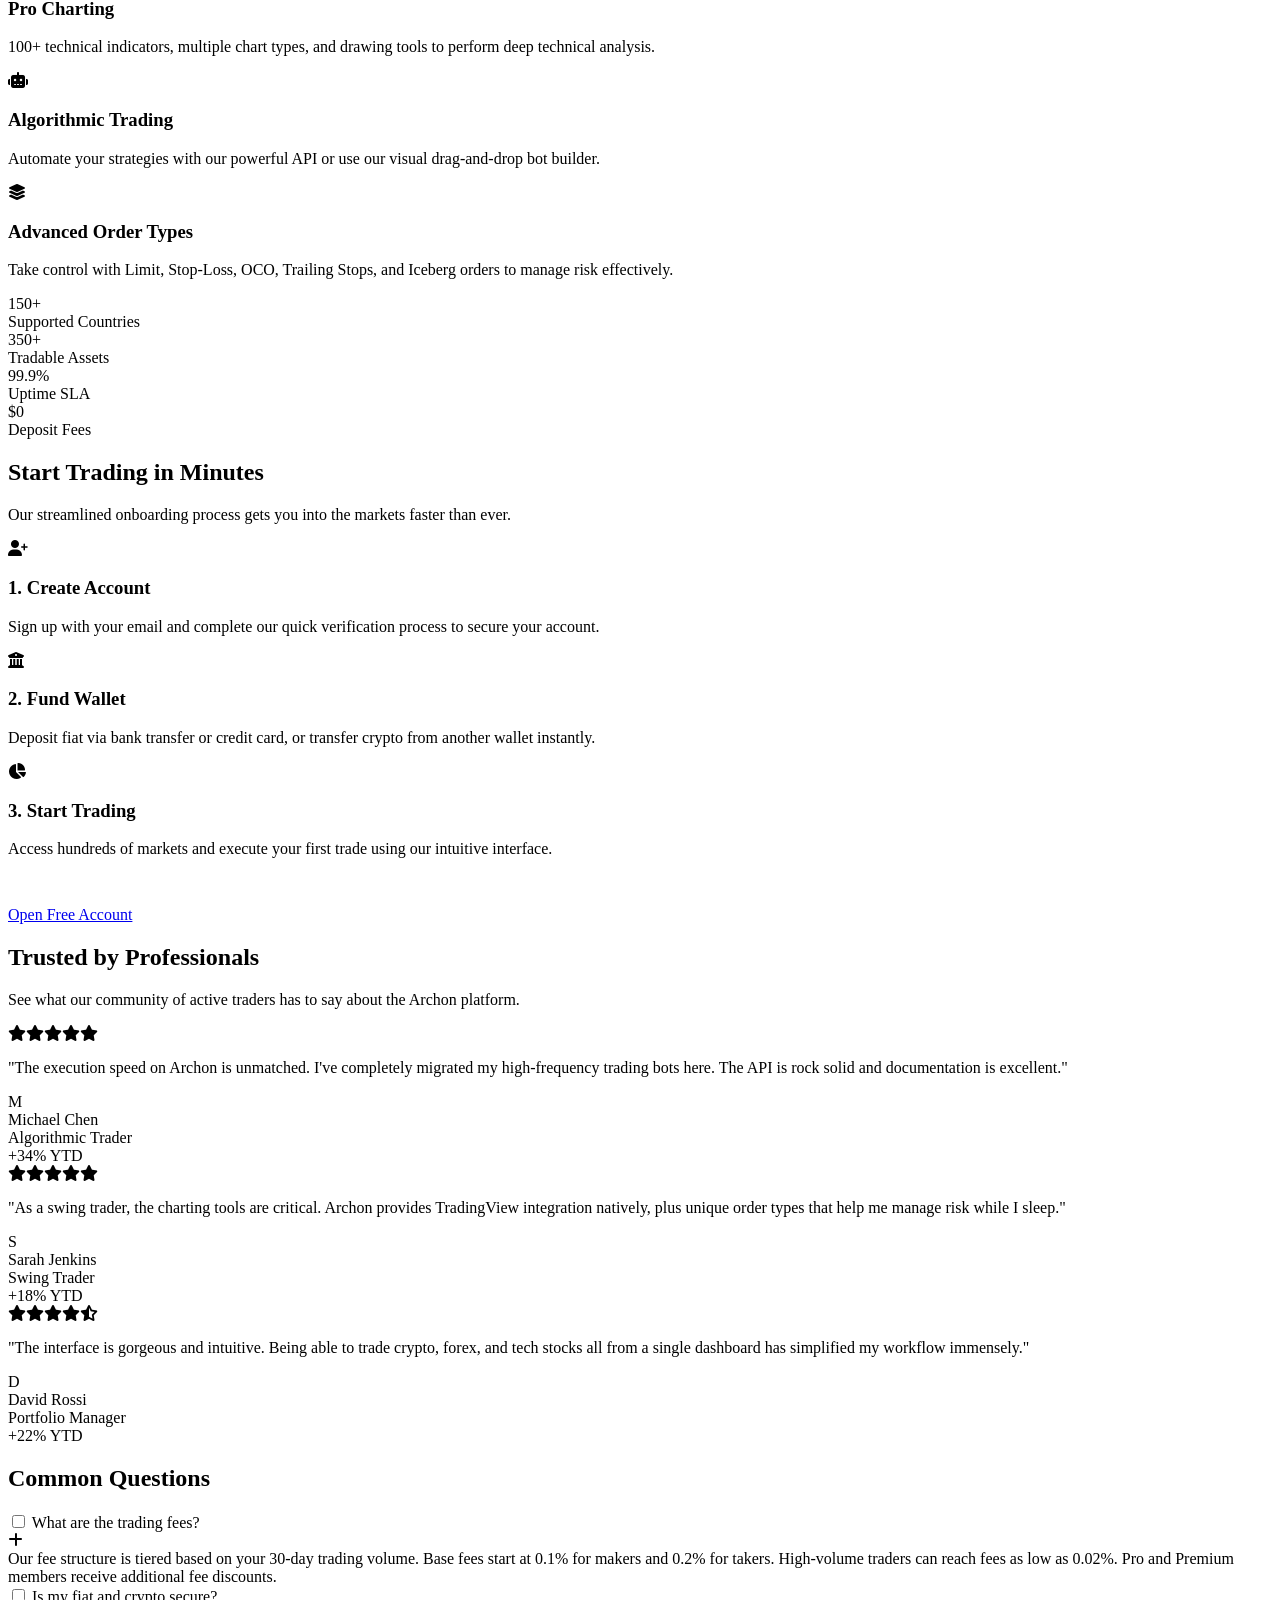
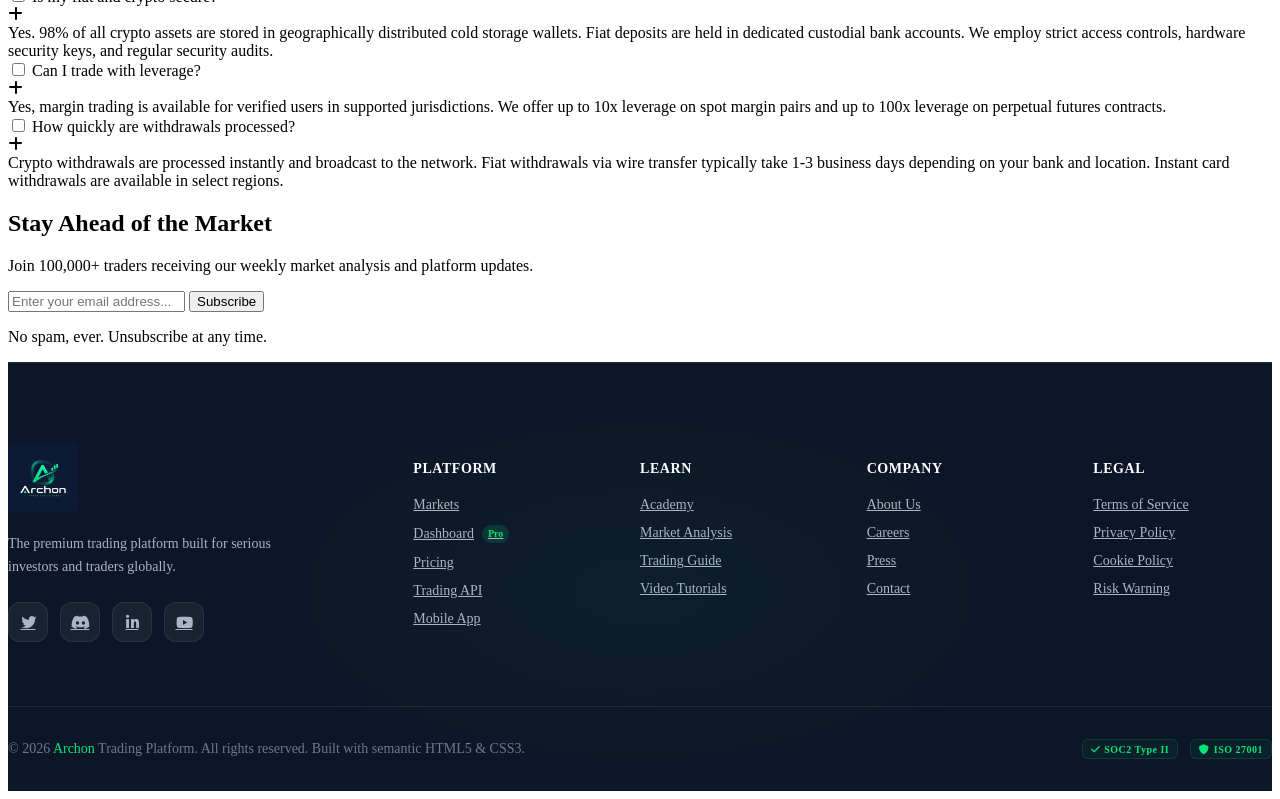
==== commit 59974989: "Merge pull request #127 from Aadirajp/logo Archon logo Redesigned" ====
--- a/index.html
+++ b/index.html
@@ -47,8 +47,7 @@
     
     <div class="nav__inner">
       <a href="index.html" class="nav__logo">
-        <div class="nav__logo-icon">A</div>
-        <div class="nav__logo-text">Archon</div>
+        <img src="images/logo.jpg" alt="Archon" class="nav__logo-img">
       </a>
 
       <nav class="nav__links">
@@ -92,92 +91,94 @@
 
   <!-- ================= Hero Section ================= -->
   <main>
-    <section class="hero container">
-      <div class="hero__grid">
-        
-        <!-- Hero Content -->
-        <div class="hero__content">
-          <div class="hero__label"><span class="glow-dot"></span> Next-Gen Trading</div>
-          <h1 class="hero__title">
-            Trade the Future <br>
-            <span class="hero__title-gradient">Without Limits</span>
-          </h1>
-          <p class="hero__subtitle">
-            Experience lightning-fast execution, institutional-grade security, and advanced charting tools all in one beautiful platform. Trade Crypto, Forex, and Stocks seamlessly.
-          </p>
-          <div class="hero__actions">
-            <a href="register.html" class="btn btn-primary btn-xl">Start Trading Now <i class="fa-solid fa-arrow-right"></i></a>
-            <a href="about.html" class="btn btn-outline btn-xl">Explore Features</a>
-          </div>
+    <section class="hero">
+      <div class="container">
+        <div class="hero__grid">
           
-          <div class="hero__stats">
-            <div class="hero__stat">
-              <span class="hero__stat-value">$50B+</span>
-              <span class="hero__stat-label">Quarterly Volume</span>
-            </div>
-            <div class="hero__stat">
-              <span class="hero__stat-value">2M+</span>
-              <span class="hero__stat-label">Active Users</span>
-            </div>
-            <div class="hero__stat">
-              <span class="hero__stat-value">0.01s</span>
-              <span class="hero__stat-label">Execution Time</span>
-            </div>
-          </div>
-        </div>
-
-        <!-- Hero Visual (CSS Chart Illustration) -->
-        <div class="hero__visual">
-          
-          <!-- Floating elements -->
-          <div class="hero__float-card hero__float-card--tl">
-            <div class="hero__float-label">Total Profit</div>
-            <div class="hero__float-value text-primary">+$12,450.00</div>
-            <div class="hero__float-badge"><i class="fa-solid fa-arrow-trend-up"></i> 14.5%</div>
-          </div>
-          
-          <div class="hero__float-card hero__float-card--br">
-            <div class="hero__float-label">Active Trades</div>
-            <div class="hero__float-value">8 Open</div>
-          </div>
-
-          <!-- Main Chart Card -->
-          <div class="hero__chart-card gradient-border">
-            <div class="hero__chart-header">
-              <div class="hero__chart-pair">
-                <div class="hero__chart-icon"><i class="fa-brands fa-bitcoin"></i></div>
-                <div>
-                  <div class="hero__chart-name">BTC / USD</div>
-                  <div class="hero__chart-sub">Bitcoin</div>
+          <!-- Hero Content -->
+          <div class="hero__content">
+            <div class="hero__label"><span class="glow-dot"></span> Next-Gen Trading</div>
+            <h1 class="hero__title">
+              Trade the Future <br>
+              <span class="hero__title-gradient">Without Limits</span>
+            </h1>
+            <p class="hero__subtitle">
+              Experience lightning-fast execution, institutional-grade security, and advanced charting tools all in one beautiful platform. Trade Crypto, Forex, and Stocks seamlessly.
+            </p>
+            <div class="hero__actions">
+              <a href="register.html" class="btn btn-primary btn-xl">Start Trading Now <i class="fa-solid fa-arrow-right"></i></a>
+              <a href="about.html" class="btn btn-outline btn-xl">Explore Features</a>
+            </div>
+            
+            <div class="hero__stats">
+              <div class="hero__stat">
+                <span class="hero__stat-value">$50B+</span>
+                <span class="hero__stat-label">Quarterly Volume</span>
+              </div>
+              <div class="hero__stat">
+                <span class="hero__stat-value">2M+</span>
+                <span class="hero__stat-label">Active Users</span>
+              </div>
+              <div class="hero__stat">
+                <span class="hero__stat-value">0.01s</span>
+                <span class="hero__stat-label">Execution Time</span>
+              </div>
+            </div>
+          </div>
+
+          <!-- Hero Visual (CSS Chart Illustration) -->
+          <div class="hero__visual">
+            
+            <!-- Floating elements -->
+            <div class="hero__float-card hero__float-card--tl">
+              <div class="hero__float-label">Total Profit</div>
+              <div class="hero__float-value text-primary">+$12,450.00</div>
+              <div class="hero__float-badge"><i class="fa-solid fa-arrow-trend-up"></i> 14.5%</div>
+            </div>
+            
+            <div class="hero__float-card hero__float-card--br">
+              <div class="hero__float-label">Active Trades</div>
+              <div class="hero__float-value">8 Open</div>
+            </div>
+
+            <!-- Main Chart Card -->
+            <div class="hero__chart-card gradient-border">
+              <div class="hero__chart-header">
+                <div class="hero__chart-pair">
+                  <div class="hero__chart-icon"><i class="fa-brands fa-bitcoin"></i></div>
+                  <div>
+                    <div class="hero__chart-name">BTC / USD</div>
+                    <div class="hero__chart-sub">Bitcoin</div>
+                  </div>
                 </div>
-              </div>
-              <div class="hero__chart-price">
-                <div class="hero__chart-val">64,230.50</div>
-                <div class="hero__chart-change">+2.45%</div>
-              </div>
-            </div>
-            
-            <!-- CSS Candlesticks -->
-            <div class="hero__candles">
-              <div class="candle up" style="height: 40px;"><div class="candle__wick" style="height: 100%;"></div><div class="candle__body" style="height: 60%; position:absolute; bottom: 20%;"></div></div>
-              <div class="candle down" style="height: 60px;"><div class="candle__wick" style="height: 100%;"></div><div class="candle__body" style="height: 80%; position:absolute; bottom: 10%;"></div></div>
-              <div class="candle up" style="height: 70px;"><div class="candle__wick" style="height: 100%;"></div><div class="candle__body" style="height: 50%; position:absolute; bottom: 40%;"></div></div>
-              <div class="candle up" style="height: 90px;"><div class="candle__wick" style="height: 100%;"></div><div class="candle__body" style="height: 70%; position:absolute; bottom: 20%;"></div></div>
-              <div class="candle down" style="height: 50px;"><div class="candle__wick" style="height: 100%;"></div><div class="candle__body" style="height: 40%; position:absolute; bottom: 10%;"></div></div>
-              <div class="candle up" style="height: 110px;"><div class="candle__wick" style="height: 100%;"></div><div class="candle__body" style="height: 60%; position:absolute; bottom: 30%;"></div></div>
-              <div class="candle up" style="height: 130px;"><div class="candle__wick" style="height: 100%;"></div><div class="candle__body" style="height: 80%; position:absolute; bottom: 20%;"></div></div>
-              <div class="candle down" style="height: 80px;"><div class="candle__wick" style="height: 100%;"></div><div class="candle__body" style="height: 70%; position:absolute; bottom: 15%;"></div></div>
-              <div class="candle up" style="height: 140px;"><div class="candle__wick" style="height: 100%;"></div><div class="candle__body" style="height: 60%; position:absolute; bottom: 30%;"></div></div>
-              <div class="candle up" style="height: 160px;"><div class="candle__wick" style="height: 100%;"></div><div class="candle__body" style="height: 50%; position:absolute; bottom: 45%;"></div></div>
-            </div>
-
-            <div class="flex justify-between mt-4">
-              <button class="btn btn-success btn-sm btn-full mr-2" style="background:var(--grad-primary); color:#fff; border-radius: var(--radius-md); padding: 0.5rem;">Buy BTC</button>
-              <button class="btn btn-danger btn-sm btn-full ml-2" style="background:var(--grad-danger); color:#fff; border-radius: var(--radius-md); padding: 0.5rem;">Sell BTC</button>
-            </div>
-          </div>
-        </div>
-
+                <div class="hero__chart-price">
+                  <div class="hero__chart-val">64,230.50</div>
+                  <div class="hero__chart-change">+2.45%</div>
+                </div>
+              </div>
+              
+              <!-- CSS Candlesticks -->
+              <div class="hero__candles">
+                <div class="candle up" style="height: 40px;"><div class="candle__wick" style="height: 100%;"></div><div class="candle__body" style="height: 60%; position:absolute; bottom: 20%;"></div></div>
+                <div class="candle down" style="height: 60px;"><div class="candle__wick" style="height: 100%;"></div><div class="candle__body" style="height: 80%; position:absolute; bottom: 10%;"></div></div>
+                <div class="candle up" style="height: 70px;"><div class="candle__wick" style="height: 100%;"></div><div class="candle__body" style="height: 50%; position:absolute; bottom: 40%;"></div></div>
+                <div class="candle up" style="height: 90px;"><div class="candle__wick" style="height: 100%;"></div><div class="candle__body" style="height: 70%; position:absolute; bottom: 20%;"></div></div>
+                <div class="candle down" style="height: 50px;"><div class="candle__wick" style="height: 100%;"></div><div class="candle__body" style="height: 40%; position:absolute; bottom: 10%;"></div></div>
+                <div class="candle up" style="height: 110px;"><div class="candle__wick" style="height: 100%;"></div><div class="candle__body" style="height: 60%; position:absolute; bottom: 30%;"></div></div>
+                <div class="candle up" style="height: 130px;"><div class="candle__wick" style="height: 100%;"></div><div class="candle__body" style="height: 80%; position:absolute; bottom: 20%;"></div></div>
+                <div class="candle down" style="height: 80px;"><div class="candle__wick" style="height: 100%;"></div><div class="candle__body" style="height: 70%; position:absolute; bottom: 15%;"></div></div>
+                <div class="candle up" style="height: 140px;"><div class="candle__wick" style="height: 100%;"></div><div class="candle__body" style="height: 60%; position:absolute; bottom: 30%;"></div></div>
+                <div class="candle up" style="height: 160px;"><div class="candle__wick" style="height: 100%;"></div><div class="candle__body" style="height: 50%; position:absolute; bottom: 45%;"></div></div>
+              </div>
+
+              <div class="flex justify-between mt-4">
+                <button class="btn btn-success btn-sm btn-full mr-2" style="background:var(--grad-primary); color:#fff; border-radius: var(--radius-md); padding: 0.5rem;">Buy BTC</button>
+                <button class="btn btn-danger btn-sm btn-full ml-2" style="background:var(--grad-danger); color:#fff; border-radius: var(--radius-md); padding: 0.5rem;">Sell BTC</button>
+              </div>
+            </div>
+          </div>
+
+        </div>
       </div>
     </section>
 
@@ -347,16 +348,16 @@
           <div class="chart-panel">
             <div class="chart-panel__header">
               <div class="chart-panel__title">Portfolio Performance</div>
-              <div class="chart-panel__tabs">
-                <span class="chart-panel__tab">1D</span>
-                <span class="chart-panel__tab">1W</span>
-                <span class="chart-panel__tab active">1M</span>
-                <span class="chart-panel__tab">1Y</span>
-              </div>
-            </div>
-            <div class="text-3xl fw-bold font-mono mb-4">$124,560.80 <span class="text-sm text-primary">+12.4%</span></div>
+              <div class="chart-panel__tabs" id="portfolioTabs">
+                <span class="chart-panel__tab" data-timeframe="1D">1D</span>
+                <span class="chart-panel__tab" data-timeframe="1W">1W</span>
+                <span class="chart-panel__tab active" data-timeframe="1M">1M</span>
+                <span class="chart-panel__tab" data-timeframe="1Y">1Y</span>
+              </div>
+            </div>
+            <div class="text-3xl fw-bold font-mono mb-4" id="portfolioValue">$124,560.80 <span class="text-sm text-primary" id="portfolioChange">+12.4%</span></div>
             <!-- CSS Area Chart -->
-            <div class="area-chart">
+            <div class="area-chart" id="portfolioChart">
               <div class="area-chart__bar" style="height: 20%"></div>
               <div class="area-chart__bar" style="height: 25%"></div>
               <div class="area-chart__bar" style="height: 22%"></div>
@@ -628,8 +629,7 @@
         
         <div class="footer__brand">
           <a href="index.html" class="footer__brand-logo">
-            <div class="footer__brand-icon">A</div>
-            <div class="footer__brand-name">Archon</div>
+            <img src="images/logo.jpg" alt="Archon" class="footer__logo-img">
           </a>
           <p class="footer__brand-tagline">The premium trading platform built for serious investors and traders globally.</p>
           <div class="footer__socials">
@@ -695,5 +695,76 @@
     </div>
   </footer>
 
+  <!-- Portfolio Timeframe Script -->
+  <script>
+    (function () {
+      const timeframeData = {
+        '1D': {
+          bars: [55, 52, 58, 54, 60, 57, 63, 59, 62, 65, 61, 68, 64, 70, 67, 72],
+          value: '$122,830.40',
+          change: '+1.2%',
+          isDown: false
+        },
+        '1W': {
+          bars: [40, 38, 45, 42, 50, 48, 55, 53, 60, 57, 65, 62, 70, 68, 75, 78],
+          value: '$123,410.60',
+          change: '+3.8%',
+          isDown: false
+        },
+        '1M': {
+          bars: [20, 25, 22, 35, 30, 45, 50, 48, 60, 55, 70, 75, 85, 80, 95, 100],
+          value: '$124,560.80',
+          change: '+12.4%',
+          isDown: false
+        },
+        '1Y': {
+          bars: [10, 18, 15, 25, 20, 35, 30, 45, 55, 50, 65, 60, 75, 80, 90, 100],
+          value: '$124,560.80',
+          change: '+48.7%',
+          isDown: false
+        }
+      };
+
+      var tabsContainer = document.getElementById('portfolioTabs');
+      var chart = document.getElementById('portfolioChart');
+      var valueEl = document.getElementById('portfolioValue');
+      var changeEl = document.getElementById('portfolioChange');
+
+      if (!tabsContainer || !chart) return;
+
+      function updateChart(timeframe) {
+        var data = timeframeData[timeframe];
+        if (!data) return;
+
+        // Update active tab styling
+        tabsContainer.querySelectorAll('.chart-panel__tab').forEach(function (tab) {
+          tab.classList.toggle('active', tab.dataset.timeframe === timeframe);
+        });
+
+        // Animate chart bars
+        var bars = chart.querySelectorAll('.area-chart__bar');
+        data.bars.forEach(function (height, i) {
+          if (bars[i]) {
+            bars[i].style.transition = 'height 0.4s ease';
+            bars[i].style.height = height + '%';
+          }
+        });
+
+        // Update value & change label
+        changeEl.textContent = data.change;
+        changeEl.className = data.isDown ? 'text-sm' : 'text-sm text-primary';
+        changeEl.style.color = data.isDown ? 'var(--danger, #ff4d6d)' : '';
+        valueEl.childNodes[0].textContent = data.value + ' ';
+      }
+
+      // Bind click handlers to all tabs
+      tabsContainer.querySelectorAll('.chart-panel__tab').forEach(function (tab) {
+        tab.addEventListener('click', function () {
+          updateChart(tab.dataset.timeframe);
+        });
+      });
+    })();
+  </script>
+
 </body>
 </html>
--- a/css/variables.css
+++ b/css/variables.css
@@ -0,0 +1,132 @@
+/* ============================================================
+   Project Archon — CSS Variables (Design Tokens)
+   Global custom properties used across all pages
+   ============================================================ */
+
+:root {
+  /* ── Color Palette ───────────────────────────────────────── */
+  --bg-primary:       #0B1220;
+  --bg-secondary:     #0D1628;
+  --card-bg:          #141C2F;
+  --card-bg-hover:    #1A2540;
+  --border-color:     rgba(255, 255, 255, 0.08);
+  --border-glow:      rgba(0, 230, 118, 0.3);
+
+  --primary:          #00E676;
+  --primary-dark:     #00C853;
+  --primary-light:    #69F0AE;
+  --primary-glow:     rgba(0, 230, 118, 0.15);
+
+  --secondary:        #2962FF;
+  --secondary-dark:   #1A47CC;
+  --secondary-light:  #5C8FFF;
+  --secondary-glow:   rgba(41, 98, 255, 0.15);
+
+  --danger:           #FF5252;
+  --danger-dark:      #D32F2F;
+  --danger-light:     #FF8A80;
+  --danger-glow:      rgba(255, 82, 82, 0.15);
+
+  --warning:          #FFB300;
+  --warning-glow:     rgba(255, 179, 0, 0.15);
+
+  --text-primary:     #FFFFFF;
+  --text-secondary:   #AAB4C5;
+  --text-muted:       #6B7A93;
+  --text-inverse:     #0B1220;
+
+  /* ── Gradients ───────────────────────────────────────────── */
+  --grad-primary:     linear-gradient(135deg, #00E676, #00C853);
+  --grad-secondary:   linear-gradient(135deg, #2962FF, #1A47CC);
+  --grad-hero:        linear-gradient(135deg, #0B1220 0%, #0D1628 40%, #111827 100%);
+  --grad-card:        linear-gradient(135deg, rgba(20,28,47,0.9), rgba(13,22,40,0.95));
+  --grad-glass:       linear-gradient(135deg, rgba(255,255,255,0.07), rgba(255,255,255,0.02));
+  --grad-danger:      linear-gradient(135deg, #FF5252, #D32F2F);
+  --grad-gold:        linear-gradient(135deg, #FFB300, #FF8F00);
+  --grad-purple:      linear-gradient(135deg, #7C4DFF, #5B00D4);
+  --grad-cyan:        linear-gradient(135deg, #00B0FF, #0081CB);
+  --grad-border:      linear-gradient(135deg, rgba(0,230,118,0.5), rgba(41,98,255,0.5));
+
+  /* ── Typography ──────────────────────────────────────────── */
+  --font-primary:     'Inter', 'Segoe UI', system-ui, sans-serif;
+  --font-mono:        'JetBrains Mono', 'Fira Code', 'Courier New', monospace;
+
+  --text-xs:          0.75rem;    /* 12px */
+  --text-sm:          0.875rem;   /* 14px */
+  --text-base:        1rem;       /* 16px */
+  --text-lg:          1.125rem;   /* 18px */
+  --text-xl:          1.25rem;    /* 20px */
+  --text-2xl:         1.5rem;     /* 24px */
+  --text-3xl:         1.875rem;   /* 30px */
+  --text-4xl:         2.25rem;    /* 36px */
+  --text-5xl:         3rem;       /* 48px */
+  --text-6xl:         3.75rem;    /* 60px */
+  --text-7xl:         4.5rem;     /* 72px */
+
+  --fw-regular:       400;
+  --fw-medium:        500;
+  --fw-semibold:      600;
+  --fw-bold:          700;
+  --fw-extrabold:     800;
+
+  --lh-tight:         1.25;
+  --lh-snug:          1.375;
+  --lh-normal:        1.5;
+  --lh-relaxed:       1.625;
+  --lh-loose:         2;
+
+  /* ── Spacing ─────────────────────────────────────────────── */
+  --space-1:          0.25rem;   /*  4px */
+  --space-2:          0.5rem;    /*  8px */
+  --space-3:          0.75rem;   /* 12px */
+  --space-4:          1rem;      /* 16px */
+  --space-5:          1.25rem;   /* 20px */
+  --space-6:          1.5rem;    /* 24px */
+  --space-8:          2rem;      /* 32px */
+  --space-10:         2.5rem;    /* 40px */
+  --space-12:         3rem;      /* 48px */
+  --space-16:         4rem;      /* 64px */
+  --space-20:         5rem;      /* 80px */
+  --space-24:         6rem;      /* 96px */
+  --space-32:         8rem;      /* 128px */
+
+  /* ── Border Radius ───────────────────────────────────────── */
+  --radius-sm:        0.375rem;  /*  6px */
+  --radius-md:        0.5rem;    /*  8px */
+  --radius-lg:        0.75rem;   /* 12px */
+  --radius-xl:        1rem;      /* 16px */
+  --radius-2xl:       1.25rem;   /* 20px */
+  --radius-3xl:       1.5rem;    /* 24px */
+  --radius-full:      9999px;
+
+  /* ── Shadows ─────────────────────────────────────────────── */
+  --shadow-sm:        0 1px 3px rgba(0,0,0,0.4), 0 1px 2px rgba(0,0,0,0.3);
+  --shadow-md:        0 4px 16px rgba(0,0,0,0.4), 0 2px 6px rgba(0,0,0,0.3);
+  --shadow-lg:        0 10px 40px rgba(0,0,0,0.5), 0 4px 16px rgba(0,0,0,0.4);
+  --shadow-xl:        0 20px 60px rgba(0,0,0,0.6), 0 8px 24px rgba(0,0,0,0.4);
+  --shadow-primary:   0 8px 30px rgba(0,230,118,0.25);
+  --shadow-secondary: 0 8px 30px rgba(41,98,255,0.25);
+  --shadow-danger:    0 8px 30px rgba(255,82,82,0.25);
+  --shadow-card:      0 4px 24px rgba(0,0,0,0.5), inset 0 1px 0 rgba(255,255,255,0.05);
+
+  /* ── Transitions ─────────────────────────────────────────── */
+  --transition-fast:  150ms ease;
+  --transition-base:  250ms ease;
+  --transition-slow:  400ms ease;
+  --transition-spring:350ms cubic-bezier(0.34, 1.56, 0.64, 1);
+
+  /* ── Z-Index ─────────────────────────────────────────────── */
+  --z-base:           0;
+  --z-above:          10;
+  --z-dropdown:       100;
+  --z-sticky:         200;
+  --z-overlay:        300;
+  --z-modal:          400;
+  --z-toast:          500;
+
+  /* ── Layout ──────────────────────────────────────────────── */
+  --container-max:    1280px;
+  --container-pad:    clamp(1rem, 4vw, 2rem);
+  --nav-height:       100px;
+  --sidebar-width:    260px;
+}
--- a/css/nav.css
+++ b/css/nav.css
@@ -0,0 +1,265 @@
+/* ============================================================
+   Project Archon — Navigation CSS
+   Sticky top nav + mobile hamburger (CSS-only checkbox hack)
+   ============================================================ */
+
+/* ── Nav Wrapper ─────────────────────────────────────────── */
+.nav {
+  position: sticky;
+  top: 0;
+  left: 0;
+  right: 0;
+  z-index: var(--z-sticky);
+  height: var(--nav-height);
+  display: flex;
+  align-items: center;
+  background: rgba(11, 18, 32, 0.85);
+  backdrop-filter: blur(20px);
+  -webkit-backdrop-filter: blur(20px);
+  border-bottom: 1px solid var(--border-color);
+  transition: background var(--transition-base);
+}
+
+.nav__inner {
+  display: flex;
+  align-items: center;
+  justify-content: space-between;
+  gap: var(--space-8);
+  width: 100%;
+  max-width: var(--container-max);
+  margin-inline: auto;
+  padding-inline: var(--container-pad);
+}
+
+/* ── Logo ────────────────────────────────────────────────── */
+.nav__logo {
+  display: flex;
+  align-items: center;
+  gap: var(--space-3);
+  text-decoration: none;
+  flex-shrink: 0;
+}
+
+.nav__logo-icon {
+  width: 38px;
+  height: 38px;
+  border-radius: var(--radius-lg);
+  background: var(--grad-primary);
+  display: flex;
+  align-items: center;
+  justify-content: center;
+  font-size: 1.1rem;
+  font-weight: var(--fw-bold);
+  color: var(--text-inverse);
+  box-shadow: var(--shadow-primary);
+  flex-shrink: 0;
+}
+
+.nav__logo-text {
+  font-size: var(--text-xl);
+  font-weight: var(--fw-extrabold);
+  letter-spacing: -0.03em;
+  color: var(--text-primary);
+}
+
+.nav__logo-text span {
+  background: var(--grad-primary);
+  -webkit-background-clip: text;
+  -webkit-text-fill-color: transparent;
+  background-clip: text;
+}
+
+/* ── Desktop Links ───────────────────────────────────────── */
+.nav__links {
+  display: flex;
+  align-items: center;
+  gap: var(--space-1);
+  flex: 1;
+  justify-content: center;
+}
+
+.nav__link {
+  display: inline-flex;
+  align-items: center;
+  gap: var(--space-1);
+  padding: 0.4rem 0.875rem;
+  font-size: var(--text-sm);
+  font-weight: var(--fw-medium);
+  color: var(--text-secondary);
+  border-radius: var(--radius-lg);
+  transition: all var(--transition-base);
+  position: relative;
+}
+
+.nav__link:hover {
+  color: var(--text-primary);
+  background: rgba(255, 255, 255, 0.05);
+}
+
+.nav__link.active {
+  color: var(--primary);
+  background: var(--primary-glow);
+}
+
+.nav__link.active::after {
+  content: '';
+  position: absolute;
+  bottom: -1px;
+  left: 50%;
+  transform: translateX(-50%);
+  width: 16px;
+  height: 2px;
+  background: var(--primary);
+  border-radius: var(--radius-full);
+}
+
+/* ── Nav Actions ─────────────────────────────────────────── */
+.nav__actions {
+  display: flex;
+  align-items: center;
+  gap: var(--space-3);
+  flex-shrink: 0;
+}
+
+.nav__badge {
+  position: relative;
+}
+
+.nav__badge-dot {
+  position: absolute;
+  top: 2px;
+  right: 2px;
+  width: 8px;
+  height: 8px;
+  border-radius: var(--radius-full);
+  background: var(--danger);
+  border: 2px solid var(--bg-primary);
+}
+
+/* ── Mobile Toggle (CSS-only checkbox hack) ──────────────── */
+#nav-toggle {
+  display: none;
+}
+
+.nav__hamburger {
+  display: none;
+  flex-direction: column;
+  justify-content: center;
+  align-items: center;
+  gap: 5px;
+  width: 40px;
+  height: 40px;
+  background: rgba(255, 255, 255, 0.05);
+  border: 1px solid var(--border-color);
+  border-radius: var(--radius-lg);
+  cursor: pointer;
+  flex-shrink: 0;
+  transition: background var(--transition-base);
+}
+
+.nav__hamburger:hover {
+  background: rgba(255, 255, 255, 0.1);
+}
+
+.nav__hamburger-line {
+  width: 18px;
+  height: 2px;
+  background: var(--text-primary);
+  border-radius: var(--radius-full);
+  transition: all var(--transition-base);
+  transform-origin: center;
+}
+
+/* Animate hamburger to X */
+#nav-toggle:checked ~ .nav__inner .nav__hamburger .nav__hamburger-line:nth-child(1) {
+  transform: translateY(7px) rotate(45deg);
+}
+#nav-toggle:checked ~ .nav__inner .nav__hamburger .nav__hamburger-line:nth-child(2) {
+  opacity: 0;
+  transform: scaleX(0);
+}
+#nav-toggle:checked ~ .nav__inner .nav__hamburger .nav__hamburger-line:nth-child(3) {
+  transform: translateY(-7px) rotate(-45deg);
+}
+
+/* ── Mobile Menu Drawer ──────────────────────────────────── */
+.nav__mobile-menu {
+  position: fixed;
+  top: var(--nav-height);
+  left: 0;
+  right: 0;
+  background: rgba(11, 18, 32, 0.98);
+  backdrop-filter: blur(20px);
+  -webkit-backdrop-filter: blur(20px);
+  border-bottom: 1px solid var(--border-color);
+  padding: var(--space-4);
+  display: flex;
+  flex-direction: column;
+  gap: var(--space-2);
+  z-index: var(--z-overlay);
+  transform: translateY(-100%);
+  opacity: 0;
+  visibility: hidden;
+  transition:
+    transform var(--transition-slow),
+    opacity var(--transition-slow),
+    visibility var(--transition-slow);
+}
+
+#nav-toggle:checked ~ .nav__mobile-menu {
+  transform: translateY(0);
+  opacity: 1;
+  visibility: visible;
+}
+
+.nav__mobile-link {
+  display: flex;
+  align-items: center;
+  gap: var(--space-3);
+  padding: var(--space-3) var(--space-4);
+  font-size: var(--text-base);
+  font-weight: var(--fw-medium);
+  color: var(--text-secondary);
+  border-radius: var(--radius-lg);
+  transition: all var(--transition-base);
+}
+
+.nav__mobile-link:hover,
+.nav__mobile-link.active {
+  color: var(--primary);
+  background: var(--primary-glow);
+}
+
+.nav__mobile-actions {
+  display: flex;
+  flex-direction: column;
+  gap: var(--space-3);
+  margin-top: var(--space-4);
+  padding-top: var(--space-4);
+  border-top: 1px solid var(--border-color);
+}
+
+/* ── Responsive ──────────────────────────────────────────── */
+@media (max-width: 1024px) {
+  .nav__links { gap: 0; }
+  .nav__link  { padding: 0.4rem 0.6rem; }
+}
+
+@media (max-width: 768px) {
+  .nav__links        { display: none; }
+  .nav__actions .btn { display: none; }
+  .nav__hamburger    { display: flex; }
+}
+#nav-toggle:checked ~ .nav__inner .nav__links {
+    display: flex;
+    flex-direction: column;
+    position: absolute;
+    top: 100%;
+    left: 0;
+    width: 100%;
+    background-color: var(--bg-primary);
+    padding: var(--space-4);
+    z-index: 9999;
+}
+
+.nav__logo-img { height: 70px; width: auto; object-fit: contain; mix-blend-mode: screen; clip-path: inset(2% 0); }
--- a/css/footer.css
+++ b/css/footer.css
@@ -0,0 +1,268 @@
+/* ============================================================
+   Project Archon — Footer CSS
+   Professional dark footer with multi-column layout
+   ============================================================ */
+
+/* ── Footer Wrapper ──────────────────────────────────────── */
+.footer {
+  background: var(--bg-secondary);
+  border-top: 1px solid var(--border-color);
+  padding-top: var(--space-20);
+  padding-bottom: var(--space-8);
+  position: relative;
+  overflow: hidden;
+}
+
+/* ── Decorative background glow ──────────────────────────── */
+.footer::before {
+  content: '';
+  position: absolute;
+  bottom: 0;
+  left: 50%;
+  transform: translateX(-50%);
+  width: 800px;
+  height: 400px;
+  background: radial-gradient(ellipse at center, rgba(0, 230, 118, 0.04) 0%, transparent 70%);
+  pointer-events: none;
+}
+
+/* ── Footer Grid ─────────────────────────────────────────── */
+.footer__grid {
+  display: grid;
+  grid-template-columns: 2fr 1fr 1fr 1fr 1fr;
+  gap: var(--space-12);
+  padding-bottom: var(--space-16);
+  border-bottom: 1px solid var(--border-color);
+}
+
+/* ── Brand Column ────────────────────────────────────────── */
+.footer__brand-logo {
+  display: flex;
+  align-items: center;
+  gap: var(--space-3);
+  margin-bottom: var(--space-5);
+  text-decoration: none;
+}
+
+.footer__brand-icon {
+  width: 42px;
+  height: 42px;
+  border-radius: var(--radius-lg);
+  background: var(--grad-primary);
+  display: flex;
+  align-items: center;
+  justify-content: center;
+  font-size: 1.2rem;
+  font-weight: var(--fw-bold);
+  color: var(--text-inverse);
+  box-shadow: var(--shadow-primary);
+  flex-shrink: 0;
+}
+
+.footer__brand-name {
+  font-size: var(--text-xl);
+  font-weight: var(--fw-extrabold);
+  letter-spacing: -0.03em;
+  color: var(--text-primary);
+}
+
+.footer__brand-name span {
+  background: var(--grad-primary);
+  -webkit-background-clip: text;
+  -webkit-text-fill-color: transparent;
+  background-clip: text;
+}
+
+.footer__brand-tagline {
+  font-size: var(--text-sm);
+  color: var(--text-secondary);
+  line-height: var(--lh-relaxed);
+  margin-bottom: var(--space-6);
+  max-width: 280px;
+}
+
+/* ── Newsletter in footer ────────────────────────────────── */
+.footer__newsletter {
+  display: flex;
+  gap: 0;
+}
+
+.footer__newsletter-input {
+  flex: 1;
+  padding: 0.65rem 1rem;
+  background: rgba(255, 255, 255, 0.04);
+  border: 1px solid var(--border-color);
+  border-right: none;
+  border-radius: var(--radius-lg) 0 0 var(--radius-lg);
+  color: var(--text-primary);
+  font-size: var(--text-sm);
+  outline: none;
+  transition: border-color var(--transition-base);
+}
+
+.footer__newsletter-input::placeholder { color: var(--text-muted); }
+.footer__newsletter-input:focus        { border-color: var(--primary); }
+
+.footer__newsletter-btn {
+  padding: 0.65rem 1.25rem;
+  background: var(--grad-primary);
+  border: none;
+  border-radius: 0 var(--radius-lg) var(--radius-lg) 0;
+  color: var(--text-inverse);
+  font-size: var(--text-sm);
+  font-weight: var(--fw-semibold);
+  cursor: pointer;
+  transition: opacity var(--transition-base);
+  white-space: nowrap;
+}
+.footer__newsletter-btn:hover { opacity: 0.9; }
+
+/* ── Footer Column ───────────────────────────────────────── */
+.footer__col-title {
+  font-size: var(--text-sm);
+  font-weight: var(--fw-semibold);
+  color: var(--text-primary);
+  letter-spacing: 0.04em;
+  text-transform: uppercase;
+  margin-bottom: var(--space-5);
+}
+
+.footer__links {
+  display: flex;
+  flex-direction: column;
+  gap: var(--space-3);
+}
+
+.footer__link {
+  font-size: var(--text-sm);
+  color: var(--text-secondary);
+  transition: color var(--transition-base);
+  display: flex;
+  align-items: center;
+  gap: var(--space-2);
+}
+
+.footer__link:hover {
+  color: var(--primary);
+}
+
+.footer__link-badge {
+  font-size: 10px;
+  padding: 1px 6px;
+  background: var(--primary-glow);
+  color: var(--primary);
+  border-radius: var(--radius-full);
+  font-weight: var(--fw-semibold);
+  line-height: 1.6;
+}
+
+/* ── Footer Social Icons ─────────────────────────────────── */
+.footer__socials {
+  display: flex;
+  gap: var(--space-3);
+  margin-top: var(--space-6);
+}
+
+.footer__social-link {
+  display: flex;
+  align-items: center;
+  justify-content: center;
+  width: 38px;
+  height: 38px;
+  background: rgba(255, 255, 255, 0.05);
+  border: 1px solid var(--border-color);
+  border-radius: var(--radius-lg);
+  font-size: 0.95rem;
+  color: var(--text-secondary);
+  transition: all var(--transition-base);
+}
+
+.footer__social-link:hover {
+  background: var(--primary-glow);
+  border-color: rgba(0, 230, 118, 0.3);
+  color: var(--primary);
+  transform: translateY(-2px);
+}
+
+/* ── Footer Bottom ───────────────────────────────────────── */
+.footer__bottom {
+  display: flex;
+  align-items: center;
+  justify-content: space-between;
+  gap: var(--space-6);
+  padding-top: var(--space-8);
+}
+
+.footer__copy {
+  font-size: var(--text-sm);
+  color: var(--text-muted);
+}
+
+.footer__copy span {
+  color: var(--primary);
+}
+
+.footer__bottom-links {
+  display: flex;
+  gap: var(--space-6);
+}
+
+.footer__bottom-link {
+  font-size: var(--text-sm);
+  color: var(--text-muted);
+  transition: color var(--transition-base);
+}
+
+.footer__bottom-link:hover {
+  color: var(--text-secondary);
+}
+
+.footer__compliance {
+  display: flex;
+  gap: var(--space-3);
+}
+
+.footer__compliance-badge {
+  display: flex;
+  align-items: center;
+  gap: var(--space-1);
+  padding: 0.2rem 0.5rem;
+  background: rgba(0, 230, 118, 0.05);
+  border: 1px solid rgba(0, 230, 118, 0.15);
+  border-radius: var(--radius-sm);
+  font-size: 10px;
+  font-weight: var(--fw-semibold);
+  color: var(--primary);
+  letter-spacing: 0.05em;
+}
+
+/* ── Responsive ──────────────────────────────────────────── */
+@media (max-width: 1100px) {
+  .footer__grid {
+    grid-template-columns: 1fr 1fr 1fr;
+    gap: var(--space-10);
+  }
+  .footer__brand { grid-column: 1 / -1; }
+}
+
+@media (max-width: 640px) {
+  .footer__grid {
+    grid-template-columns: 1fr 1fr;
+    gap: var(--space-8);
+  }
+  .footer__brand { grid-column: 1 / -1; }
+  .footer__bottom {
+    flex-direction: column;
+    align-items: center;
+    text-align: center;
+    gap: var(--space-4);
+  }
+  .footer__bottom-links {
+    flex-wrap: wrap;
+    justify-content: center;
+    gap: var(--space-4);
+  }
+  .footer__compliance { justify-content: center; }
+}
+
+.footer__logo-img { height: 70px; width: auto; object-fit: contain; mix-blend-mode: screen; clip-path: inset(2% 0); }
